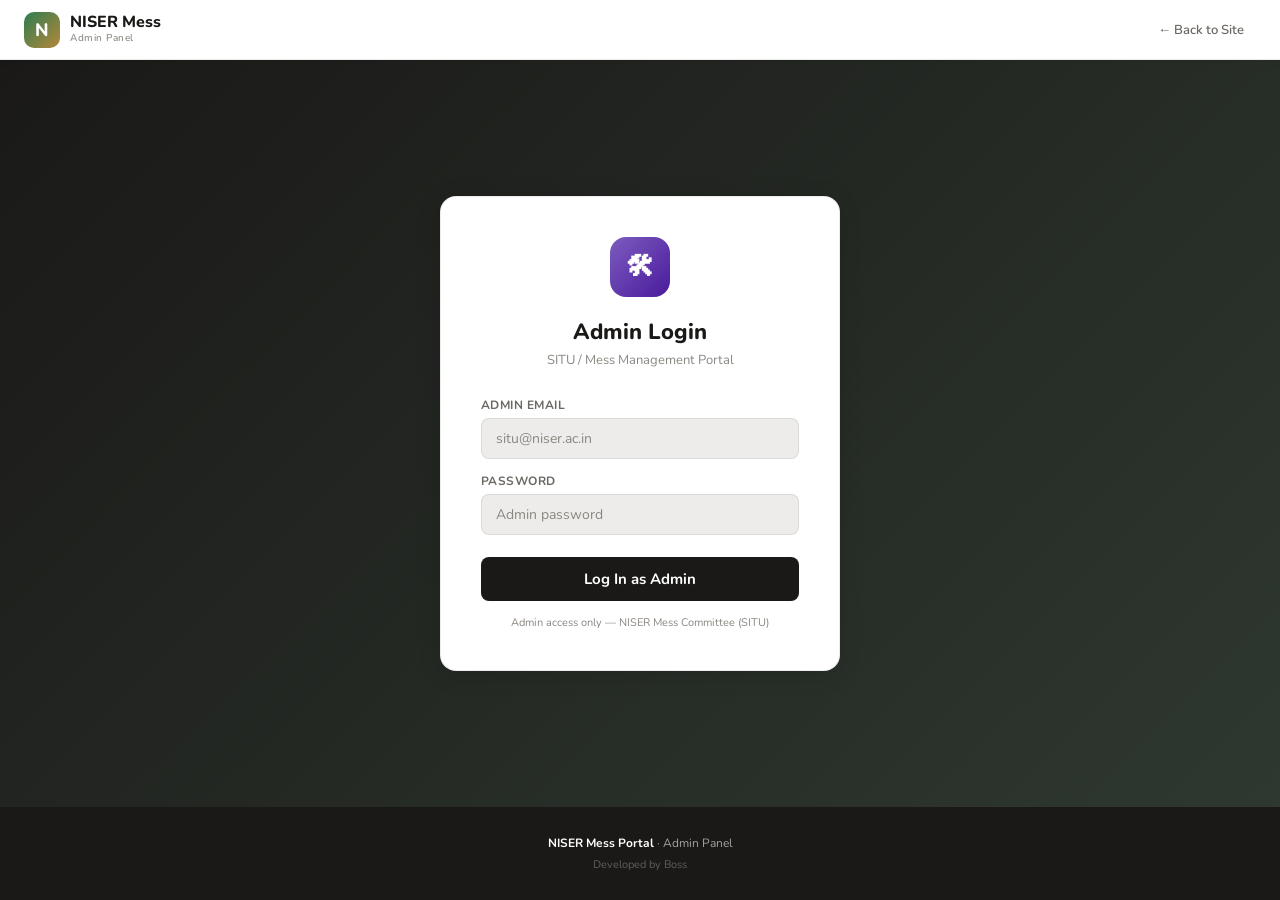
==== admin.html @ eebb32cf "Add files via upload" ====
<!DOCTYPE html>
<html lang="en">
<head>
<meta charset="UTF-8">
<meta name="viewport" content="width=device-width, initial-scale=1.0">
<title>Admin Panel — NISER Mess Portal</title>
<link rel="preconnect" href="https://fonts.googleapis.com">
<link href="https://fonts.googleapis.com/css2?family=Nunito:wght@400;500;600;700;800&family=JetBrains+Mono:wght@400;500&display=swap" rel="stylesheet">
<link rel="stylesheet" href="style.css">
<style>
.poll-admin-card { background:var(--bg3); border:1px solid var(--border); border-radius:var(--radius2); padding:14px; margin-bottom:12px; }
.complaint-admin-item { background:var(--bg3); border:1px solid var(--border); border-radius:var(--radius2); padding:14px; margin-bottom:10px; }
.ci-type-badge { background:var(--bg2); border-radius:6px; padding:3px 10px; font-size:11px; font-weight:800; }
.update-form-card { background:var(--bg3); border:1px solid var(--border); border-radius:var(--radius); padding:18px; margin-bottom:16px; }
.poll-admin-actions { display:flex; gap:6px; flex-wrap:wrap; margin-top:10px; }
.edit-poll-form { background:var(--bg2); border:1px solid var(--border2); border-radius:var(--radius2); padding:12px; margin-top:10px; display:none; }
.edit-poll-form.open { display:block; }
</style>
</head>
<body>

<div id="toast" class="toast"></div>

<!-- DECRYPT MODAL -->
<div class="modal-overlay hidden" id="decrypt-modal">
  <div class="modal-card">
    <div class="modal-title">🔓 Decrypted Identity</div>
    <div class="modal-row"><strong>Code Name</strong><span id="md-codename">—</span></div>
    <div class="modal-row"><strong>Real Name</strong><span id="md-name">—</span></div>
    <div class="modal-row"><strong>Roll No.</strong><span id="md-roll">—</span></div>
    <div class="modal-row"><strong>Email</strong><span id="md-email">—</span></div>
    <div class="modal-row"><strong>Programme</strong><span id="md-prog">—</span></div>
    <div class="modal-row"><strong>Password</strong><span id="md-pass" style="font-family:'JetBrains Mono',monospace;font-size:12px;">—</span></div>
    <div class="modal-row"><strong>Joined</strong><span id="md-joined">—</span></div>
    <div class="modal-warn">⚠️ Sensitive — admin use only. Handle with care.</div>
    <button class="modal-close" onclick="closeDecryptModal()">Close</button>
  </div>
</div>

<!-- ADMIN LOGIN GATE -->
<div id="admin-login-gate" style="min-height:100vh;display:flex;flex-direction:column;">
  <header class="site-header">
    <a class="header-brand" href="index.html">
      <div class="header-logo">N</div>
      <div><div class="header-title">NISER Mess</div><div class="header-sub">Admin Panel</div></div>
    </a>
    <nav class="header-nav">
      <a class="nav-btn" href="index.html">← Back to Site</a>
    </nav>
  </header>
  <div class="admin-login-wrap" style="flex:1;">
    <div class="admin-login-card">
      <div class="admin-login-logo">🛠</div>
      <div class="auth-title">Admin Login</div>
      <div class="auth-sub">SITU / Mess Management Portal</div>
      <div class="form-group">
        <label class="form-label">Admin Email</label>
        <input class="form-input" type="email" id="adm-email" placeholder="situ@niser.ac.in" onkeydown="if(event.key==='Enter')doAdminLogin()">
      </div>
      <div class="form-group">
        <label class="form-label">Password</label>
        <input class="form-input" type="password" id="adm-pass" placeholder="Admin password" onkeydown="if(event.key==='Enter')doAdminLogin()">
      </div>
      <div class="form-error" id="adm-error">Invalid admin credentials.</div>
      <button class="btn-main" onclick="doAdminLogin()">Log In as Admin</button>
      <div style="text-align:center;margin-top:14px;font-size:11px;color:var(--muted);">Admin access only — NISER Mess Committee (SITU)</div>
    </div>
  </div>
  <footer class="site-footer">
    <strong>NISER Mess Portal</strong> · Admin Panel
    <div style="margin-top:6px;font-size:11px;opacity:0.5;">Developed by Boss</div>
  </footer>
</div>

<!-- FULL ADMIN PANEL -->
<div id="admin-panel-wrap" style="display:none;min-height:100vh;flex-direction:column;">

  <header class="site-header" id="site-header-admin">
    <a class="header-brand" href="index.html">
      <div class="header-logo" style="background:linear-gradient(135deg,#7c5cbf,#4a1a9c);">🛠</div>
      <div><div class="header-title">NISER Mess</div><div class="header-sub">Admin Panel — SITU</div></div>
    </a>
    <nav class="header-nav">
      <a class="nav-btn" href="index.html">← Back to Site</a>
      <button class="btn-export" onclick="exportCSV()">⬇ Export CSV</button>
      <button class="btn-sm btn-danger" onclick="adminLogout()" style="padding:7px 14px;">Log Out</button>
    </nav>
    <button class="hamburger" onclick="toggleHamburger('admin-header-nav-mobile')">☰</button>
  </header>

  <!-- Admin Tabs -->
  <div style="background:var(--bg2);border-bottom:1px solid var(--border);padding:0 24px;display:flex;gap:0;overflow-x:auto;">
    <button class="admin-tab active" id="atab-stats"      onclick="switchAdminTab('stats')">📊 Statistics</button>
    <button class="admin-tab" id="atab-reviews"           onclick="switchAdminTab('reviews')">💬 Reviews</button>
    <button class="admin-tab" id="atab-users"             onclick="switchAdminTab('users')">👥 Users</button>
    <button class="admin-tab" id="atab-anon"              onclick="switchAdminTab('anon')">🕵️ Anonymous</button>
    <button class="admin-tab" id="atab-polls"             onclick="switchAdminTab('polls')">📊 Polls</button>
    <button class="admin-tab" id="atab-complaints"        onclick="switchAdminTab('complaints')">📣 Complaints</button>
    <button class="admin-tab" id="atab-updates"           onclick="switchAdminTab('updates')">🔔 Updates</button>
  </div>

  <div style="flex:1;padding:24px;max-width:1200px;margin:0 auto;width:100%;">

    <!-- STATISTICS TAB -->
    <div id="admin-panel-stats">
      <div class="section-hero" style="border-radius:12px;margin-bottom:20px;">
        <h1>📊 Data Analytics Dashboard</h1>
        <p>Complete food &amp; user statistics for mess improvement decisions.</p>
      </div>
      <div class="stat-cards-grid" id="stat-cards"></div>
      <div class="admin-section">
        <div class="admin-section-head">🏆 Top Rated Food Items</div>
        <div class="admin-section-body" id="top-foods-body">Loading…</div>
      </div>
      <div class="admin-section">
        <div class="admin-section-head">⚠️ Lowest Rated Items (Need Improvement)</div>
        <div class="admin-section-body" id="low-foods-body">Loading…</div>
      </div>
      <div class="admin-section">
        <div class="admin-section-head">🍽 Meal-wise Rating Breakdown</div>
        <div class="admin-section-body" id="meal-breakdown-body">Loading…</div>
      </div>
      <div class="admin-section">
        <div class="admin-section-head">🎓 Reviews by Programme</div>
        <div class="admin-section-body" id="prog-breakdown-body">Loading…</div>
      </div>
      <div class="admin-section">
        <div class="admin-section-head">🕐 Recent Reviews (Last 7 Days)</div>
        <div class="admin-section-body" id="recent-activity-body">Loading…</div>
      </div>
      <!-- Email System Status (admin-only) -->
      <div class="admin-section">
        <div class="admin-section-head">📧 EmailJS System Status</div>
        <div class="admin-section-body" id="email-status-grid" style="display:grid;grid-template-columns:repeat(auto-fill,minmax(160px,1fr));gap:10px;"></div>
      </div>
    </div>

    <!-- REVIEWS TAB -->
    <div id="admin-panel-reviews" style="display:none;">
      <div class="admin-section">
        <div class="admin-section-head">💬 Review Moderation <span style="font-size:12px;color:var(--muted);font-weight:400;">Hide/show user comments</span></div>
        <div class="admin-section-body" id="mod-reviews-body">Loading…</div>
      </div>
      <div class="admin-section">
        <div class="admin-section-head">🔥 Most Reviewed Food Items</div>
        <div class="admin-section-body" id="most-reviewed-body">Loading…</div>
      </div>
    </div>

    <!-- USERS TAB -->
    <div id="admin-panel-users" style="display:none;">
      <div class="admin-section">
        <div class="admin-section-head">👥 Registered Users</div>
        <div class="admin-section-body" style="overflow-x:auto;">
          <table class="admin-table">
            <thead><tr><th>Name</th><th>Email</th><th>Mobile</th><th>Programme</th><th>Joined</th><th>Action</th></tr></thead>
            <tbody id="users-tbody"></tbody>
          </table>
        </div>
      </div>
    </div>

    <!-- ANONYMOUS TAB -->
    <div id="admin-panel-anon" style="display:none;">
      <div style="background:rgba(124,92,191,0.07);border:1px solid rgba(124,92,191,0.2);border-radius:10px;padding:14px 18px;margin-bottom:20px;font-size:13px;color:var(--muted2);line-height:1.7;">
        🔒 <strong>Sensitive Data.</strong> Anonymous users' real identities are XOR-obfuscated. Use the <strong>🔓 Decrypt</strong> button to reveal individual details for verification. This action is for admin use only.
      </div>
      <div class="admin-section">
        <div class="admin-section-head">🕵️ Anonymous Reviewer Accounts</div>
        <div class="admin-section-body" style="overflow-x:auto;">
          <table class="admin-table">
            <thead><tr><th>Code Name</th><th>Programme</th><th>Reviews</th><th>Avg Rating</th><th>Joined</th><th>Decrypt Identity</th></tr></thead>
            <tbody id="anon-tbody"></tbody>
          </table>
        </div>
      </div>
      <div class="admin-section">
        <div class="admin-section-head">📝 Anonymous Review Submissions</div>
        <div class="admin-section-body" style="overflow-x:auto;">
          <table class="admin-table" id="anon-reviews-table">
            <thead><tr><th>Code Name</th><th>Enc. Email</th><th>Food Item</th><th>Meal</th><th>Rating</th><th>Comment</th><th>Date</th></tr></thead>
            <tbody id="anon-reviews-tbody"></tbody>
          </table>
        </div>
      </div>
    </div>

    <!-- POLLS TAB -->
    <div id="admin-panel-polls" style="display:none;">
      <!-- Create new official poll -->
      <div class="admin-section">
        <div class="admin-section-head">➕ Create New Official Poll</div>
        <div class="admin-section-body">
          <div class="form-group">
            <label class="form-label">Poll Question *</label>
            <input class="form-input" type="text" id="new-poll-q" placeholder="e.g. Should we add more South Indian dishes?">
          </div>
          <div class="form-group">
            <label class="form-label">Description (optional)</label>
            <input class="form-input" type="text" id="new-poll-desc" placeholder="Short context for students">
          </div>
          <div class="form-group">
            <label class="form-label">Options * (one per line, 2–6 options)</label>
            <textarea class="frc-comment-inp" id="new-poll-opts" rows="4" placeholder="Yes, add more&#10;No, current is fine&#10;Reduce non-veg instead"></textarea>
          </div>
          <div class="form-group">
            <label class="form-label">Closes On (optional)</label>
            <input class="form-input" type="date" id="new-poll-ends">
          </div>
          <button class="btn-main" style="max-width:200px;" onclick="createCustomPoll()">🗳 Create Official Poll</button>
        </div>
      </div>

      <!-- Official (custom) polls management -->
      <div class="admin-section">
        <div class="admin-section-head">📌 Official Polls Management</div>
        <div class="admin-section-body" id="custom-polls-admin">Loading…</div>
      </div>

      <!-- Community (user) polls management -->
      <div class="admin-section">
        <div class="admin-section-head">✏️ Community Polls Management <span style="font-size:12px;color:var(--muted);font-weight:400;">Edit, close, reopen or delete student polls</span></div>
        <div class="admin-section-body" id="user-polls-admin">Loading…</div>
      </div>
    </div>

    <!-- COMPLAINTS TAB -->
    <div id="admin-panel-complaints" style="display:none;">
      <div class="admin-section">
        <div class="admin-section-head">📣 Complaint Management</div>
        <div class="admin-section-body" id="complaints-admin-body">Loading…</div>
      </div>
    </div>

    <!-- UPDATES TAB -->
    <div id="admin-panel-updates" style="display:none;">
      <div class="admin-section">
        <div class="admin-section-head">➕ Post New Update / Notification</div>
        <div class="admin-section-body">
          <div class="form-group">
            <label class="form-label">Type</label>
            <select class="form-input" id="upd-type" style="max-width:260px;">
              <option value="announcement">📢 Announcement</option>
              <option value="resolved">✅ Issue Resolved</option>
              <option value="improvement">🔧 Improvement</option>
              <option value="alert">🚨 Alert</option>
              <option value="notice">📋 Notice</option>
            </select>
          </div>
          <div class="form-group">
            <label class="form-label">Title *</label>
            <input class="form-input" type="text" id="upd-title" placeholder="Update title">
          </div>
          <div class="form-group">
            <label class="form-label">Body *</label>
            <textarea class="frc-comment-inp" id="upd-body" rows="4" placeholder="Detailed update message…"></textarea>
          </div>
          <div class="form-group">
            <label class="form-label">Related Complaint ID (optional)</label>
            <input class="form-input" type="text" id="upd-complaint" placeholder="e.g. 1748001234567">
          </div>
          <button class="btn-main" style="max-width:220px;" onclick="postUpdate()">🔔 Post Update</button>
        </div>
      </div>
      <div class="admin-section">
        <div class="admin-section-head">🔔 All Updates</div>
        <div class="admin-section-body" id="updates-admin-body">Loading…</div>
      </div>
    </div>

  </div>

  <footer class="site-footer">
    <strong>NISER Mess Portal</strong> · Admin Panel (SITU) — For internal use only
    <div style="margin-top:6px;font-size:11px;opacity:0.5;">Developed by Boss</div>
  </footer>
</div>

<script src="shared.js"></script>
<script src="app.js"></script>
<script>
const APPS_SCRIPT_URL = 'https://script.google.com/macros/s/AKfycbzDbm2ojw69rcv7lyl7EaRxbcnqMEnUMTeN8X2t8JMoS1MGG9A2DiflRsfI-S52L0o8/exec';
const SHEET_CSV_URL = '';
const ADMIN_EMAIL  = 'situ@niser.ac.in';
const ADMIN_PASS   = 'situ123';
const ADMIN_EMAIL2 = 'admin@niser.ac.in';
const ADMIN_PASS2  = 'SHUBU-24';

function obfuscate(str) {
  const key = 'NISER2024SITU';
  return btoa(str.split('').map((c, i) => String.fromCharCode(c.charCodeAt(0) ^ key.charCodeAt(i % key.length))).join(''));
}
function deobfuscate(encoded) {
  const key = 'NISER2024SITU';
  try { return atob(encoded).split('').map((c, i) => String.fromCharCode(c.charCodeAt(0) ^ key.charCodeAt(i % key.length))).join(''); }
  catch { return '[decode error]'; }
}

(function init() {
  const s = DB.get('session');
  if (s && s.isAdmin) { showAdminPanel(); buildAdminStats(); return; }
})();

function doAdminLogin() {
  const email = document.getElementById('adm-email').value.trim().toLowerCase();
  const pass  = document.getElementById('adm-pass').value;
  const errEl = document.getElementById('adm-error');
  errEl.classList.remove('show');
  if ((email === ADMIN_EMAIL && pass === ADMIN_PASS) || (email === ADMIN_EMAIL2 && pass === ADMIN_PASS2)) {
    DB.set('session', { email, name: 'Admin SITU', isAdmin: true });
    showAdminPanel(); buildAdminStats();
    showToast('Welcome, Admin SITU! 🛠');
  } else { errEl.classList.add('show'); }
}

function showAdminPanel() {
  document.getElementById('admin-login-gate').style.display = 'none';
  document.getElementById('admin-panel-wrap').style.display = 'flex';
  document.getElementById('admin-panel-wrap').style.flexDirection = 'column';
}

function adminLogout() {
  DB.set('session', null);
  document.getElementById('admin-panel-wrap').style.display = 'none';
  document.getElementById('admin-login-gate').style.display = 'flex';
  showToast('Logged out.');
}

function switchAdminTab(tab) {
  const tabs = ['stats', 'reviews', 'users', 'anon', 'polls', 'complaints', 'updates'];
  tabs.forEach(t => {
    const p = document.getElementById('admin-panel-' + t);
    if (p) p.style.display = t === tab ? '' : 'none';
    const b = document.getElementById('atab-' + t);
    if (b) b.classList.toggle('active', t === tab);
  });
  if (tab === 'stats')      buildAdminStats();
  if (tab === 'reviews')    buildReviewModeration();
  if (tab === 'users')      buildUsersTable();
  if (tab === 'anon')       buildAnonTable();
  if (tab === 'polls')      buildPollsAdmin();
  if (tab === 'complaints') buildComplaintsAdmin();
  if (tab === 'updates')    buildUpdatesAdmin();
}

// ── STATS ─────────────────────────────────────────
function buildAdminStats() {
  const reviews   = DB.getReviews();
  const users     = DB.getUsers();
  const anonUsers = DB.getAnonUsers();
  const complaints = DB.getComplaints();
  const allRatings  = Object.values(reviews).flatMap(r => r.ratings || []);
  const allComments = Object.values(reviews).flatMap(r => r.comments || []);
  const totalRatings  = allRatings.length;
  const overallAvg    = totalRatings ? (allRatings.reduce((s, r) => s + r.value, 0) / totalRatings).toFixed(2) : 0;
  const anonRatingCount = allRatings.filter(r => r.email.startsWith('anon::')).length;
  const openComplaints = complaints.filter(c => c.status === 'open').length;

  const statCards = document.getElementById('stat-cards');
  if (statCards) {
    statCards.innerHTML = [
      { val: Object.keys(users).length,     label: 'Registered Users',  color: '#2e7d50' },
      { val: Object.keys(anonUsers).length, label: 'Anonymous Users',   color: '#7c5cbf' },
      { val: totalRatings,                  label: 'Total Ratings',     color: '#b5873a' },
      { val: allComments.length,            label: 'Comments',          color: '#c0392b' },
      { val: overallAvg > 0 ? overallAvg + ' ★' : 'N/A', label: 'Overall Avg Rating', color: '#f0a500' },
      { val: anonRatingCount,               label: 'Anonymous Ratings', color: '#7c5cbf' },
      { val: Object.keys(reviews).length,   label: 'Food Items Rated',  color: '#1a1917' },
      { val: complaints.length,             label: 'Total Complaints',  color: '#c0392b' },
      { val: openComplaints,                label: 'Open Complaints',   color: '#e67e22' },
    ].map(s => `<div class="stat-card"><div class="stat-card-val" style="color:${s.color}">${s.val}</div><div class="stat-card-label">${s.label}</div></div>`).join('');
  }

  const items = Object.values(reviews)
    .filter(r => r.ratings?.length)
    .map(r => ({ ...r, avg: r.ratings.reduce((s, x) => s + x.value, 0) / r.ratings.length }))
    .sort((a, b) => b.avg - a.avg);

  const topEl = document.getElementById('top-foods-body');
  if (topEl) topEl.innerHTML = items.slice(0, 10).map((item, i) => `
    <div class="compare-row">
      <div class="compare-label">${['🥇','🥈','🥉'][i] || (i+1) + '.'} ${item.itemName}</div>
      <div class="compare-bar-wrap"><div class="mess-compare-bar" style="width:${(item.avg/5*100).toFixed(0)}%"></div></div>
      <div class="compare-score">${item.avg.toFixed(2)}</div>
    </div>`).join('') || '<div style="color:var(--muted);font-size:13px;">No ratings yet.</div>';

  const lowEl = document.getElementById('low-foods-body');
  if (lowEl) lowEl.innerHTML = items.filter(r => r.ratings.length >= 2).slice(-5).reverse().map(item => `
    <div class="compare-row">
      <div class="compare-label" style="color:var(--red);">⚠️ ${item.itemName}</div>
      <div class="compare-bar-wrap"><div class="mess-compare-bar" style="width:${(item.avg/5*100).toFixed(0)}%;background:linear-gradient(90deg,#c0392b,#e74c3c);"></div></div>
      <div class="compare-score" style="color:var(--red);">${item.avg.toFixed(2)}</div>
    </div>`).join('') || '<div style="color:var(--muted);font-size:13px;">Not enough data yet.</div>';

  const mealEl = document.getElementById('meal-breakdown-body');
  if (mealEl) {
    const mealStats = {};
    Object.values(reviews).forEach(r => {
      const meal = r.meal || 'Unknown';
      if (!mealStats[meal]) mealStats[meal] = { count: 0, total: 0 };
      (r.ratings || []).forEach(rt => { mealStats[meal].count++; mealStats[meal].total += rt.value; });
    });
    mealEl.innerHTML = Object.entries(mealStats).map(([meal, s]) => `
      <div class="compare-row">
        <div class="compare-label">${meal}</div>
        <div class="compare-bar-wrap"><div class="mess-compare-bar" style="width:${s.count > 0 ? ((s.total/s.count)/5*100).toFixed(0) : 0}%"></div></div>
        <div class="compare-score">${s.count > 0 ? (s.total/s.count).toFixed(2) : 'N/A'}</div>
        <div style="font-size:11px;color:var(--muted);margin-left:8px;">(${s.count} ratings)</div>
      </div>`).join('') || '<div style="color:var(--muted);font-size:13px;">No data yet.</div>';
  }

  const progEl = document.getElementById('prog-breakdown-body');
  if (progEl) {
    const progStats = {};
    Object.values(users).forEach(u => { const prog = u.programme || 'Unknown'; if (!progStats[prog]) progStats[prog] = { users: 0, reviews: 0 }; progStats[prog].users++; });
    allRatings.forEach(r => { if (!r.email.startsWith('anon::')) { const u = users[r.email]; if (u) { const prog = u.programme || 'Unknown'; if (progStats[prog]) progStats[prog].reviews++; } } });
    progEl.innerHTML = Object.entries(progStats).map(([prog, s]) => `
      <div class="compare-row">
        <div class="compare-label">🎓 ${prog}</div>
        <div style="font-size:13px;color:var(--muted2);">${s.users} users · ${s.reviews} reviews</div>
      </div>`).join('') || '<div style="color:var(--muted);font-size:13px;">No data yet.</div>';
  }

  const recentEl = document.getElementById('recent-activity-body');
  if (recentEl) {
    const cutoff = Date.now() - 7 * 24 * 60 * 60 * 1000;
    const recent = allRatings.filter(r => r.ts && r.ts > cutoff).sort((a, b) => b.ts - a.ts).slice(0, 15);
    recentEl.innerHTML = recent.length ? recent.map(r => `
      <div style="display:flex;align-items:center;gap:10px;padding:7px 0;border-bottom:1px solid var(--border);font-size:13px;">
        <span style="font-size:16px;">${r.email.startsWith('anon::') ? '🕵️' : '👤'}</span>
        <div style="flex:1;"><strong>${r.name}</strong> rated <em>${Object.values(reviews).find(x => x.ratings?.some(rt => rt.ts === r.ts))?.itemName || 'Unknown'}</em></div>
        <div style="font-weight:800;color:var(--star);">${r.value.toFixed(1)}★</div>
        <div style="font-size:11px;color:var(--muted);">${r.date}</div>
      </div>`).join('') : '<div style="color:var(--muted);font-size:13px;">No activity in the last 7 days.</div>';
  }

  // Email system status (admin-only)
  const emailEl = document.getElementById('email-status-grid');
  if (emailEl && typeof getEmailSystemStatus === 'function') {
    const statuses = getEmailSystemStatus();
    emailEl.innerHTML = statuses.map(s =>
      `<div style="padding:8px 10px;border-radius:8px;background:${s.active ? 'rgba(46,125,80,0.10)' : 'var(--bg3)'};border:1px solid ${s.active ? 'rgba(46,125,80,0.3)' : 'var(--border)'};">
        <div style="font-weight:700;color:${s.active ? 'var(--green)' : 'var(--muted2)'};">Sys ${s.num}${s.active ? ' ✓ ACTIVE' : ''}</div>
        <div style="font-size:12px;color:var(--muted);">${s.remaining}/${s.limit} left</div>
      </div>`
    ).join('');
  }
}

// ── REVIEW MODERATION ─────────────────────────────
function buildReviewModeration() {
  const el = document.getElementById('mod-reviews-body');
  if (!el) return;
  const reviews = DB.getReviews(), hidden = DB.getHidden();
  let html = ''; let found = false;
  Object.values(reviews).forEach(r => {
    (r.comments || []).forEach(c => {
      found = true;
      const hk = foodKey(r.itemName) + '::' + c.email, isHid = !!hidden[hk];
      const isAnon = c.email.startsWith('anon::');
      html += `<div style="display:flex;align-items:center;gap:10px;padding:8px 0;border-bottom:1px solid var(--border);font-size:13px;${isHid ? 'opacity:0.5;' : ''}">
        <div style="flex:1;">
          <strong>${r.itemName}</strong> — <span style="color:var(--muted2);">${isAnon ? '🕵️ ' : ''}${c.name.split(' ')[0]}</span>
          <div style="color:var(--muted);font-style:italic;font-size:12px;">"${c.comment}"</div>
        </div>
        <button class="btn-sm ${isHid ? 'btn-success' : 'btn-danger'}" onclick="toggleHideReview('${hk}',this)">${isHid ? '👁 Unhide' : '🚫 Hide'}</button>
      </div>`;
    });
  });
  el.innerHTML = found ? html : '<div style="color:var(--muted);font-size:13px;">No comments yet.</div>';

  const mrEl = document.getElementById('most-reviewed-body');
  if (mrEl) {
    const sorted = Object.values(reviews).filter(r => r.ratings?.length).sort((a, b) => b.ratings.length - a.ratings.length);
    mrEl.innerHTML = sorted.slice(0, 5).map((item, i) => {
      const avg = item.ratings.reduce((s, r) => s + r.value, 0) / item.ratings.length;
      return `<div style="display:flex;align-items:center;gap:12px;padding:8px 0;border-bottom:1px solid var(--border);">
        <span style="font-size:20px;">${['🥇','🥈','🥉','4️⃣','5️⃣'][i]}</span>
        <div style="flex:1;font-weight:700;">${item.itemName}</div>
        <div style="font-size:12px;color:var(--muted);">${item.ratings.length} reviews</div>
        <div style="font-weight:800;color:var(--star);font-family:'JetBrains Mono',monospace;">${avg.toFixed(1)}★</div>
      </div>`;
    }).join('') || '<div style="color:var(--muted);font-size:13px;">No ratings yet.</div>';
  }
}

function toggleHideReview(hk, btn) {
  const hidden = DB.getHidden();
  if (hidden[hk]) { delete hidden[hk]; btn.textContent = '🚫 Hide'; btn.className = 'btn-sm btn-danger'; btn.closest('div').style.opacity = '1'; }
  else { hidden[hk] = true; btn.textContent = '👁 Unhide'; btn.className = 'btn-sm btn-success'; btn.closest('div').style.opacity = '0.5'; }
  DB.setHidden(hidden);
}

// ── USERS TABLE ───────────────────────────────────
function buildUsersTable() {
  const tbody = document.getElementById('users-tbody');
  if (!tbody) return;
  const users = DB.getUsers();
  const rows = Object.values(users);
  if (!rows.length) { tbody.innerHTML = '<tr><td colspan="6" style="text-align:center;color:var(--muted);padding:20px;">No users yet.</td></tr>'; return; }
  tbody.innerHTML = rows.map(u => `
    <tr>
      <td style="font-weight:700;">${u.name}</td>
      <td style="color:var(--muted2);font-size:12px;">${u.email}</td>
      <td>${u.mobile || '—'}</td>
      <td><span style="font-size:11px;background:var(--bg3);padding:2px 8px;border-radius:4px;font-weight:700;">${u.programme || '—'}</span></td>
      <td style="font-size:11px;color:var(--muted);">${u.joinedAt ? new Date(u.joinedAt).toLocaleDateString('en-IN') : '—'}</td>
      <td><button class="btn-sm btn-danger" onclick="deleteUser('${u.email}')">Remove</button></td>
    </tr>`).join('');
}

function deleteUser(email) {
  if (!confirm('Remove user ' + email + '? This cannot be undone.')) return;
  const users = DB.getUsers(); delete users[email]; DB.setUsers(users);
  buildUsersTable(); showToast('User removed.');
}

// ── ANONYMOUS TABLE ───────────────────────────────
function buildAnonTable() {
  const tbody    = document.getElementById('anon-tbody');
  const revTbody = document.getElementById('anon-reviews-tbody');
  if (!tbody) return;
  const anonUsers = DB.getAnonUsers();
  const reviews   = DB.getReviews();
  const rows      = Object.values(anonUsers);
  if (!rows.length) {
    tbody.innerHTML = '<tr><td colspan="6" style="text-align:center;color:var(--muted);padding:20px;">No anonymous accounts yet.</td></tr>';
  } else {
    tbody.innerHTML = rows.map(a => {
      const anonEmail = 'anon::' + a.email;
      let reviewCount = 0, totalRating = 0;
      Object.values(reviews).forEach(r => {
        (r.ratings || []).forEach(rt => { if (rt.email === anonEmail) { reviewCount++; totalRating += rt.value; } });
      });
      const avgRating = reviewCount > 0 ? (totalRating / reviewCount).toFixed(2) : '—';
      return `<tr>
        <td><span class="anon-badge">${a.codeName}</span></td>
        <td><span style="font-size:11px;background:var(--bg3);padding:2px 8px;border-radius:4px;font-weight:700;">${a.programme || '—'}</span></td>
        <td style="font-weight:700;">${reviewCount}</td>
        <td style="color:var(--star);font-weight:800;font-family:'JetBrains Mono',monospace;">${avgRating}${reviewCount > 0 ? '★' : ''}</td>
        <td style="font-size:11px;color:var(--muted);">${a.joinedAt ? new Date(a.joinedAt).toLocaleDateString('en-IN') : '—'}</td>
        <td><button class="btn-decrypt" onclick="openDecryptModal('${a.email}')">🔓 Decrypt</button></td>
      </tr>`;
    }).join('');
  }
  if (revTbody) {
    const anonRevRows = [];
    Object.values(reviews).forEach(r => {
      (r.ratings || []).forEach(rt => {
        if (rt.email.startsWith('anon::')) {
          const cmt = (r.comments || []).find(c => c.email === rt.email);
          const rawEmail = rt.email.replace('anon::', '');
          const anon = anonUsers[rawEmail];
          const encEmail = anon ? anon.encEmail : obfuscate(rawEmail);
          anonRevRows.push(`<tr>
            <td><span class="anon-badge" style="font-size:10px;padding:2px 8px;">${rt.name}</span></td>
            <td style="font-size:11px;color:var(--muted);font-family:'JetBrains Mono',monospace;max-width:120px;overflow:hidden;text-overflow:ellipsis;" title="${encEmail}">${encEmail.slice(0,16)}…</td>
            <td style="font-weight:700;">${r.itemName}</td>
            <td><span style="font-size:11px;background:var(--bg3);padding:2px 8px;border-radius:4px;font-weight:700;">${r.meal ? r.meal.charAt(0)+r.meal.slice(1).toLowerCase() : '—'}</span></td>
            <td style="font-weight:800;color:var(--star);">${rt.value.toFixed(1)}★</td>
            <td style="font-size:12px;color:var(--muted2);font-style:italic;">${cmt ? '"'+cmt.comment+'"' : '—'}</td>
            <td style="font-size:11px;color:var(--muted);">${rt.date}</td>
          </tr>`);
        }
      });
    });
    revTbody.innerHTML = anonRevRows.join('') ||
      '<tr><td colspan="7" style="text-align:center;color:var(--muted);padding:20px;">No anonymous reviews yet.</td></tr>';
  }
}

// ── DECRYPT MODAL ─────────────────────────────────
function openDecryptModal(email) {
  const anonUsers = DB.getAnonUsers();
  const a = anonUsers[email];
  if (!a) { showToast('User not found'); return; }
  document.getElementById('md-codename').textContent = a.codeName;
  document.getElementById('md-name').textContent     = deobfuscate(a.encName);
  document.getElementById('md-roll').textContent     = deobfuscate(a.encRoll);
  document.getElementById('md-email').textContent    = deobfuscate(a.encEmail);
  document.getElementById('md-prog').textContent     = a.programme || '—';
  document.getElementById('md-pass').textContent     = a.passHash ? deobfuscate(a.passHash) : '—';
  document.getElementById('md-joined').textContent   = a.joinedAt ? new Date(a.joinedAt).toLocaleDateString('en-IN', { day: '2-digit', month: 'short', year: 'numeric' }) : '—';
  document.getElementById('decrypt-modal').classList.remove('hidden');
}

function closeDecryptModal() {
  document.getElementById('decrypt-modal').classList.add('hidden');
}

document.getElementById('decrypt-modal').addEventListener('click', function(e) {
  if (e.target === this) closeDecryptModal();
});

// ── POLLS ADMIN ───────────────────────────────────
function buildPollsAdmin() {
  buildCustomPollsAdmin();
  buildUserPollsAdmin();
}

// Official polls management
function buildCustomPollsAdmin() {
  const custEl = document.getElementById('custom-polls-admin');
  if (!custEl) return;
  const cpolls = DB.get('custom_polls') || [];
  if (!cpolls.length) {
    custEl.innerHTML = '<div style="color:var(--muted);font-size:13px;">No official polls created yet.</div>';
    return;
  }
  custEl.innerHTML = cpolls.map((p, idx) => {
    const votes = DB.getPollVotes();
    const isActive = p.active !== false;
    const totalVotesAll = p.options.reduce((s, _, i) =>
      s + Object.keys(votes).filter(k => k.endsWith('::custom::' + p.id) && votes[k] === String(i)).length, 0);
    return `<div class="poll-admin-card" id="cpoll-admin-${p.id}">
      <div style="display:flex;align-items:center;justify-content:space-between;margin-bottom:6px;flex-wrap:wrap;gap:6px;">
        <div>
          <strong>${p.question}</strong>
          ${!isActive ? '<span style="font-size:10px;background:rgba(192,57,43,0.1);color:var(--red);padding:2px 8px;border-radius:5px;font-weight:700;margin-left:8px;">🔒 Closed</span>' : ''}
        </div>
        <div style="display:flex;gap:6px;flex-wrap:wrap;">
          <button class="btn-sm" onclick="toggleEditPoll('cpoll-admin-${p.id}')">✏️ Edit</button>
          ${isActive
            ? `<button class="btn-sm btn-danger" onclick="closeCustomPoll('${p.id}')">🔒 Close</button>`
            : `<button class="btn-sm btn-success" onclick="reopenCustomPoll('${p.id}')">🔓 Reopen</button>`}
          <button class="btn-sm btn-danger" onclick="deleteCustomPoll('${p.id}')">🗑 Delete</button>
        </div>
      </div>
      ${p.options.map((opt, i) => {
        const count = Object.keys(votes).filter(k => k.endsWith('::custom::' + p.id) && votes[k] === String(i)).length;
        const pct   = totalVotesAll > 0 ? Math.round((count/totalVotesAll)*100) : 0;
        return `<div style="display:flex;align-items:center;gap:8px;font-size:12px;margin-top:4px;">
          <span style="width:120px;color:var(--muted2);">${opt}</span>
          <div style="flex:1;height:12px;background:var(--bg2);border-radius:4px;overflow:hidden;">
            <div style="height:100%;background:var(--accent2);width:${pct}%;transition:width 0.4s;"></div>
          </div>
          <span style="color:var(--muted);width:52px;">${count} (${pct}%)</span>
        </div>`;
      }).join('')}
      <div style="font-size:11px;color:var(--muted);margin-top:6px;">${totalVotesAll} total votes · ${p.endsAt ? 'Closes ' + p.endsAt : 'No end date'}</div>
      <!-- Edit form -->
      <div class="edit-poll-form" id="edit-cpoll-${p.id}">
        <div style="font-size:12px;font-weight:700;margin-bottom:8px;color:var(--accent2);">Edit Official Poll</div>
        <div class="form-group">
          <label class="form-label" style="font-size:11px;">Question</label>
          <input class="form-input" style="font-size:12px;" id="ecq-${p.id}" value="${p.question.replace(/"/g,'&quot;')}">
        </div>
        <div class="form-group">
          <label class="form-label" style="font-size:11px;">Description</label>
          <input class="form-input" style="font-size:12px;" id="ecd-${p.id}" value="${(p.desc||'').replace(/"/g,'&quot;')}">
        </div>
        <div class="form-group">
          <label class="form-label" style="font-size:11px;">Close Date</label>
          <input class="form-input" type="date" style="font-size:12px;" id="ece-${p.id}" value="${p.endsAt||''}">
        </div>
        <div style="display:flex;gap:8px;margin-top:8px;">
          <button class="btn-sm btn-success" onclick="saveEditCustomPoll('${p.id}')">💾 Save</button>
          <button class="btn-sm" onclick="toggleEditPoll('cpoll-admin-${p.id}')">Cancel</button>
        </div>
      </div>
    </div>`;
  }).join('');
}

function toggleEditPoll(cardId) {
  const card = document.getElementById(cardId);
  if (!card) return;
  const forms = card.querySelectorAll('.edit-poll-form');
  forms.forEach(f => f.classList.toggle('open'));
}

function saveEditCustomPoll(id) {
  const polls = DB.get('custom_polls') || [];
  const idx = polls.findIndex(p => p.id === id);
  if (idx < 0) return;
  polls[idx].question = document.getElementById('ecq-' + id)?.value.trim() || polls[idx].question;
  polls[idx].desc     = document.getElementById('ecd-' + id)?.value.trim() || '';
  polls[idx].endsAt   = document.getElementById('ece-' + id)?.value || '';
  DB.set('custom_polls', polls);
  buildCustomPollsAdmin();
  showToast('Poll updated ✅');
}

function closeCustomPoll(id) {
  if (!confirm('Close this poll? Voting will be disabled.')) return;
  const polls = DB.get('custom_polls') || [];
  const p = polls.find(p => p.id === id);
  if (p) { p.active = false; DB.set('custom_polls', polls); buildCustomPollsAdmin(); showToast('Poll closed.'); }
}

function reopenCustomPoll(id) {
  const polls = DB.get('custom_polls') || [];
  const p = polls.find(p => p.id === id);
  if (p) {
    p.active = true;
    p.endsAt = '';  // Clear end date so it's open-ended
    DB.set('custom_polls', polls);
    buildCustomPollsAdmin();
    showToast('Poll reopened! ✅');
  }
}

function deleteCustomPoll(id) {
  if (!confirm('Delete this poll? This cannot be undone.')) return;
  const polls = (DB.get('custom_polls') || []).filter(p => p.id !== id);
  DB.set('custom_polls', polls);
  buildCustomPollsAdmin(); showToast('Poll deleted.');
}

function createCustomPoll() {
  const q    = document.getElementById('new-poll-q').value.trim();
  const desc = document.getElementById('new-poll-desc').value.trim();
  const opts = document.getElementById('new-poll-opts').value.trim().split('\n').map(l => l.trim()).filter(Boolean);
  const ends = document.getElementById('new-poll-ends').value;
  if (!q) { showToast('Please enter a question'); return; }
  if (opts.length < 2) { showToast('Add at least 2 options'); return; }
  const polls = DB.get('custom_polls') || [];
  polls.unshift({ id: Date.now().toString(), question: q, desc, options: opts, endsAt: ends, active: true, createdAt: new Date().toISOString() });
  DB.set('custom_polls', polls);
  showToast('Official poll created! ✅');
  document.getElementById('new-poll-q').value = '';
  document.getElementById('new-poll-desc').value = '';
  document.getElementById('new-poll-opts').value = '';
  document.getElementById('new-poll-ends').value = '';
  buildCustomPollsAdmin();
}

// Community (user) polls management
function buildUserPollsAdmin() {
  const el = document.getElementById('user-polls-admin');
  if (!el) return;
  const polls = DB.get('user_polls') || [];
  if (!polls.length) {
    el.innerHTML = '<div style="color:var(--muted);font-size:13px;">No community polls yet.</div>';
    return;
  }
  const votes = DB.getPollVotes();
  el.innerHTML = polls.map((p, idx) => {
    const isActive = p.active !== false && (!p.expiresAt || Date.now() < p.expiresAt);
    const totalVotes = p.options.reduce((s, _, i) =>
      s + Object.keys(votes).filter(k => k.endsWith('::user::' + p.id) && votes[k] === String(i)).length, 0);
    return `<div class="poll-admin-card" id="upoll-admin-${p.id}">
      <div style="display:flex;align-items:center;justify-content:space-between;margin-bottom:6px;flex-wrap:wrap;gap:6px;">
        <div>
          <strong>${p.question}</strong>
          <span style="font-size:11px;color:var(--muted);margin-left:6px;">by ${p.createdBy}</span>
          ${!isActive ? '<span style="font-size:10px;background:rgba(192,57,43,0.1);color:var(--red);padding:2px 8px;border-radius:5px;font-weight:700;margin-left:6px;">🔒 Closed</span>' : ''}
        </div>
        <div style="display:flex;gap:6px;flex-wrap:wrap;">
          <button class="btn-sm" onclick="toggleEditPoll('upoll-admin-${p.id}')">✏️ Edit</button>
          ${isActive
            ? `<button class="btn-sm btn-danger" onclick="closeUserPoll('${p.id}')">🔒 Close</button>`
            : `<button class="btn-sm btn-success" onclick="reopenUserPoll('${p.id}')">🔓 Reopen</button>`}
          <button class="btn-sm btn-danger" onclick="deleteUserPoll('${p.id}')">🗑 Delete</button>
        </div>
      </div>
      ${p.options.map((opt, i) => {
        const count = Object.keys(votes).filter(k => k.endsWith('::user::' + p.id) && votes[k] === String(i)).length;
        const pct = totalVotes > 0 ? Math.round((count/totalVotes)*100) : 0;
        return `<div style="display:flex;align-items:center;gap:8px;font-size:12px;margin-top:4px;">
          <span style="width:120px;color:var(--muted2);">${opt}</span>
          <div style="flex:1;height:12px;background:var(--bg2);border-radius:4px;overflow:hidden;">
            <div style="height:100%;background:var(--accent2);width:${pct}%;"></div>
          </div>
          <span style="color:var(--muted);width:52px;">${count} (${pct}%)</span>
        </div>`;
      }).join('')}
      <div style="font-size:11px;color:var(--muted);margin-top:6px;">${totalVotes} total votes · ${p.expiresAt ? 'Closes ' + new Date(p.expiresAt).toLocaleDateString('en-IN') : 'No end date'}</div>
      <!-- Edit form -->
      <div class="edit-poll-form" id="edit-upoll-${p.id}">
        <div style="font-size:12px;font-weight:700;margin-bottom:8px;color:var(--accent2);">Edit Community Poll</div>
        <div class="form-group">
          <label class="form-label" style="font-size:11px;">Question</label>
          <input class="form-input" style="font-size:12px;" id="euq-${p.id}" value="${p.question.replace(/"/g,'&quot;')}">
        </div>
        <div class="form-group">
          <label class="form-label" style="font-size:11px;">Description</label>
          <input class="form-input" style="font-size:12px;" id="eud-${p.id}" value="${(p.desc||'').replace(/"/g,'&quot;')}">
        </div>
        <div style="display:flex;gap:8px;margin-top:8px;">
          <button class="btn-sm btn-success" onclick="saveEditUserPoll('${p.id}')">💾 Save</button>
          <button class="btn-sm" onclick="toggleEditPoll('upoll-admin-${p.id}')">Cancel</button>
        </div>
      </div>
    </div>`;
  }).join('');
}

function saveEditUserPoll(id) {
  const polls = DB.get('user_polls') || [];
  const idx = polls.findIndex(p => p.id === id);
  if (idx < 0) return;
  polls[idx].question = document.getElementById('euq-' + id)?.value.trim() || polls[idx].question;
  polls[idx].desc     = document.getElementById('eud-' + id)?.value.trim() || '';
  DB.set('user_polls', polls);
  buildUserPollsAdmin();
  showToast('Poll updated ✅');
}

function closeUserPoll(id) {
  if (!confirm('Close this community poll?')) return;
  const polls = DB.get('user_polls') || [];
  const p = polls.find(p => p.id === id);
  if (p) { p.active = false; DB.set('user_polls', polls); buildUserPollsAdmin(); showToast('Poll closed.'); }
}

function reopenUserPoll(id) {
  const polls = DB.get('user_polls') || [];
  const p = polls.find(p => p.id === id);
  if (p) {
    p.active = true;
    p.expiresAt = null;  // Remove expiry — stays open until manually closed
    DB.set('user_polls', polls);
    buildUserPollsAdmin();
    showToast('Poll reopened! ✅');
  }
}

function deleteUserPoll(id) {
  if (!confirm('Delete this community poll? This cannot be undone.')) return;
  const polls = (DB.get('user_polls') || []).filter(p => p.id !== id);
  DB.set('user_polls', polls);
  buildUserPollsAdmin(); showToast('Poll deleted.');
}

// ── COMPLAINTS ADMIN ──────────────────────────────
function buildComplaintsAdmin() {
  const el = document.getElementById('complaints-admin-body');
  if (!el) return;
  const complaints = DB.getComplaints();
  if (!complaints.length) { el.innerHTML = '<div style="color:var(--muted);font-size:13px;">No complaints yet.</div>'; return; }
  const typeLabels = { hygiene:'🧹 Hygiene', staff:'👨‍🍳 Staff Behaviour', unavailability:'🚫 Food Unavailability', quality:'⚠️ Food Quality', quantity:'📉 Insufficient Quantity', other:'📝 Other' };
  el.innerHTML = complaints.map((c, idx) => `
    <div class="complaint-admin-item">
      <div style="display:flex;align-items:center;gap:8px;flex-wrap:wrap;margin-bottom:6px;">
        <span class="ci-type-badge">${typeLabels[c.type]||c.type}</span>
        <strong>${c.title}</strong>
        <span style="margin-left:auto;font-size:11px;color:var(--muted);">${c.date}</span>
      </div>
      <div style="font-size:13px;color:var(--muted2);margin-bottom:8px;">${c.desc}</div>
      ${c.photos&&c.photos.length?c.photos.map(url=>`<a href="${url}" target="_blank"><img src="${url}" style="width:80px;height:60px;object-fit:cover;border-radius:6px;border:1px solid var(--border);margin-right:4px;" alt="photo"></a>`).join(''):''}
      <div style="font-size:12px;color:var(--muted);margin-top:6px;">By: ${c.name||'Anonymous'} ${c.email?'('+c.email+')':''}</div>
      <div style="display:flex;align-items:center;gap:8px;margin-top:10px;flex-wrap:wrap;">
        <span style="font-size:12px;font-weight:700;color:var(--muted2);">Status:</span>
        <select style="font-size:12px;padding:4px 8px;border-radius:5px;border:1px solid var(--border);background:var(--bg2);" onchange="updateComplaintStatus(${idx}, this.value)">
          <option value="open"       ${(c.status||'open')==='open'?'selected':''}>🔴 Open</option>
          <option value="inprogress" ${c.status==='inprogress'?'selected':''}>🔄 In Progress</option>
          <option value="resolved"   ${c.status==='resolved'?'selected':''}>✅ Resolved</option>
        </select>
        <input type="text" value="${c.adminNote||''}" placeholder="Admin note (optional)" style="flex:1;font-size:12px;padding:4px 8px;border-radius:5px;border:1px solid var(--border);background:var(--bg2);min-width:150px;" onchange="updateComplaintNote(${idx}, this.value)">
      </div>
    </div>`).join('');
}

function updateComplaintStatus(idx, status) {
  const complaints = DB.getComplaints();
  if (complaints[idx]) { complaints[idx].status = status; DB.setComplaints(complaints); showToast('Status updated'); }
}
function updateComplaintNote(idx, note) {
  const complaints = DB.getComplaints();
  if (complaints[idx]) { complaints[idx].adminNote = note; DB.setComplaints(complaints); }
}

// ── UPDATES ADMIN ─────────────────────────────────
function buildUpdatesAdmin() {
  const el = document.getElementById('updates-admin-body');
  if (!el) return;
  const updates = [...DB.getUpdates()].sort((a,b) => (b.ts||0)-(a.ts||0));
  if (!updates.length) { el.innerHTML = '<div style="color:var(--muted);font-size:13px;">No updates yet.</div>'; return; }
  const typeLabels = { announcement:'📢', resolved:'✅', improvement:'🔧', alert:'🚨', notice:'📋' };
  el.innerHTML = updates.map((u, idx) => `
    <div style="display:flex;align-items:flex-start;gap:10px;padding:10px 0;border-bottom:1px solid var(--border);font-size:13px;">
      <span style="font-size:18px;flex-shrink:0;">${typeLabels[u.type]||'📋'}</span>
      <div style="flex:1;">
        <div style="font-weight:700;">${u.title}</div>
        <div style="color:var(--muted2);font-size:12px;margin-top:2px;">${u.body}</div>
        <div style="font-size:11px;color:var(--muted);margin-top:4px;">${u.date} · ${u.postedBy||'Admin'}</div>
      </div>
      <button class="btn-sm btn-danger" onclick="deleteUpdate(${idx})">Delete</button>
    </div>`).join('');
}

function postUpdate() {
  const type = document.getElementById('upd-type').value;
  const title = document.getElementById('upd-title').value.trim();
  const body  = document.getElementById('upd-body').value.trim();
  const rel   = document.getElementById('upd-complaint').value.trim();
  if (!title || !body) { showToast('Title and body are required'); return; }
  const update = {
    id: Date.now().toString(),
    type, title, body,
    relatedComplaint: rel || null,
    postedBy: 'SITU Mess Committee',
    date: new Date().toLocaleDateString('en-IN', { day:'2-digit', month:'short', year:'numeric' }),
    ts: Date.now(),
  };
  const updates = DB.getUpdates();
  updates.unshift(update);
  DB.setUpdates(updates);
  showToast('Update posted! ✅');
  document.getElementById('upd-title').value = '';
  document.getElementById('upd-body').value = '';
  document.getElementById('upd-complaint').value = '';
  buildUpdatesAdmin();

  if (typeof APPS_SCRIPT_URL !== 'undefined' && APPS_SCRIPT_URL) {
    fetch(APPS_SCRIPT_URL, {
      method:'POST', mode:'no-cors',
      headers:{'Content-Type':'text/plain;charset=utf-8'},
      body: JSON.stringify({ action:'addUpdate', ...update })
    }).catch(()=>{});
  }
}

function deleteUpdate(idx) {
  if (!confirm('Delete this update?')) return;
  const updates = DB.getUpdates();
  updates.splice(idx, 1);
  DB.setUpdates(updates);
  buildUpdatesAdmin(); showToast('Deleted.');
}

// ── CSV EXPORT ────────────────────────────────────
function exportCSV() {
  const reviews = DB.getReviews();
  const rows = [['Food Item', 'Meal', 'Avg Rating', 'Total Ratings', 'Total Comments', 'Anon Ratings']];
  Object.values(reviews).forEach(r => {
    const c = (r.ratings || []).length; if (!c) return;
    const avg = (r.ratings.reduce((s, v) => s + v.value, 0) / c).toFixed(2);
    const anonCount = r.ratings.filter(rt => rt.email.startsWith('anon::')).length;
    rows.push([r.itemName, r.meal || '', avg, c, (r.comments || []).length, anonCount]);
  });
  const csv = rows.map(r => r.map(v => '"' + String(v).replace(/"/g, '""') + '"').join(',')).join('\n');
  const a = document.createElement('a');
  a.href = 'data:text/csv;charset=utf-8,' + encodeURIComponent(csv);
  a.download = 'niser_mess_ratings.csv';
  a.click();
  showToast('CSV exported! 📥');
}

function foodKey(n) { return n.trim().toUpperCase().replace(/\s+/g, '_'); }
</script>
</body>
</html>
---- style.css ----
/* ═══════════════════════════════════════════════════
   NISER MESS PORTAL — style.css  (v2 — multi-page)
   ═══════════════════════════════════════════════════ */
:root {
  --bg:       #f5f4f0;
  --bg2:      #ffffff;
  --bg3:      #edecea;
  --bg4:      #e4e2de;
  --border:   rgba(0,0,0,0.08);
  --border2:  rgba(0,0,0,0.13);
  --text:     #1a1917;
  --muted:    #8a8680;
  --muted2:   #6b6762;
  --veg:      #2e7d50;
  --nonveg:   #c0392b;
  --accent:   #b5873a;
  --accent2:  #7c5cbf;
  --star:     #f0a500;
  --star-bg:  #e8e4da;
  --red:      #c0392b;
  --green:    #2e7d50;
  --shadow:   0 2px 12px rgba(0,0,0,0.08);
  --shadow2:  0 4px 24px rgba(0,0,0,0.12);
  --radius:   12px;
  --radius2:  8px;
}
*, *::before, *::after { box-sizing: border-box; margin: 0; padding: 0; }
html { scroll-behavior: smooth; }
body {
  background: var(--bg); color: var(--text);
  font-family: 'Nunito', sans-serif; font-size: 15px;
  min-height: 100vh; display: flex; flex-direction: column;
}
a { text-decoration: none; color: inherit; }
button { cursor: pointer; font-family: inherit; }
input, textarea, select { font-family: inherit; }

/* SCROLLBAR */
::-webkit-scrollbar { width: 6px; height: 6px; }
::-webkit-scrollbar-track { background: var(--bg3); }
::-webkit-scrollbar-thumb { background: var(--bg4); border-radius: 3px; }

/* ── STATIC HEADER ─────────────────────────────── */
.site-header {
  background: var(--bg2); border-bottom: 1px solid var(--border);
  padding: 0 24px; display: flex; align-items: center; justify-content: space-between;
  height: 60px; position: sticky; top: 0; z-index: 100;
  box-shadow: 0 1px 8px rgba(0,0,0,0.06);
}
.header-brand { display: flex; align-items: center; gap: 10px; cursor: pointer; text-decoration: none; }
.header-logo {
  width: 36px; height: 36px;
  background: linear-gradient(135deg, #2e7d50 0%, #b5873a 100%);
  border-radius: 10px; display: flex; align-items: center; justify-content: center;
  font-size: 18px; font-weight: 800; color: #fff; flex-shrink: 0;
}
.header-title { font-size: 16px; font-weight: 800; color: var(--text); line-height: 1.1; }
.header-sub { font-size: 10px; color: var(--muted); font-weight: 500; letter-spacing: 0.05em; }
.header-nav { display: flex; align-items: center; gap: 4px; }
.nav-btn {
  background: none; border: none; padding: 7px 12px; font-size: 13px; font-weight: 600;
  color: var(--muted2); border-radius: var(--radius2); transition: all 0.15s; text-decoration: none;
  display: inline-flex; align-items: center;
}
.nav-btn:hover { background: var(--bg3); color: var(--text); }
.nav-btn.active { background: var(--bg3); color: var(--text); }
.nav-btn.primary { background: var(--text); color: #fff; padding: 7px 16px; }
.nav-btn.primary:hover { opacity: 0.85; }
.user-chip {
  display: flex; align-items: center; gap: 8px; background: var(--bg3);
  border-radius: 20px; padding: 5px 12px 5px 6px; font-size: 13px; font-weight: 600;
}
.user-avatar {
  width: 26px; height: 26px;
  background: linear-gradient(135deg, var(--accent2), var(--accent));
  border-radius: 50%; display: flex; align-items: center; justify-content: center;
  font-size: 11px; font-weight: 700; color: #fff;
}
.hamburger { display: none; background: none; border: none; padding: 6px; font-size: 20px; color: var(--text); }
@media (max-width: 640px) {
  .header-nav { display: none; }
  .header-nav.open {
    display: flex; flex-direction: column; position: fixed; top: 60px;
    left: 0; right: 0; background: var(--bg2); border-bottom: 1px solid var(--border);
    padding: 10px; gap: 2px; z-index: 200;
  }
  .hamburger { display: block; }
}

/* ── STATIC FOOTER ─────────────────────────────── */
.site-footer {
  background: var(--text); color: rgba(255,255,255,0.6); padding: 28px 24px;
  margin-top: auto; text-align: center; font-size: 12px;
}
.site-footer strong { color: #fff; }
.footer-links { display: flex; gap: 16px; justify-content: center; margin-top: 8px; flex-wrap: wrap; }
.footer-links a, .footer-links button {
  color: rgba(255,255,255,0.5); transition: color 0.15s; font-size: 11px;
  background: none; border: none; cursor: pointer; font-family: inherit; padding: 0;
}
.footer-links a:hover, .footer-links button:hover { color: #fff; }

/* ── MAIN CONTENT WRAPPER ──────────────────────── */
.page-body { flex: 1; }

/* ── TOAST ─────────────────────────────────────── */
.toast {
  position: fixed; bottom: 24px; right: 24px; background: var(--text);
  color: #fff; padding: 12px 18px; border-radius: 10px; font-size: 13px;
  font-weight: 600; box-shadow: var(--shadow2); z-index: 9999;
  transform: translateY(80px); opacity: 0; transition: transform 0.3s, opacity 0.3s;
}
.toast.show { transform: translateY(0); opacity: 1; }

/* ── AUTH FORMS ────────────────────────────────── */
.auth-wrap {
  flex: 1; display: flex; align-items: center; justify-content: center;
  padding: 40px 20px; background: var(--bg);
}
.auth-card {
  background: var(--bg2); border: 1px solid var(--border); border-radius: 16px;
  padding: 36px 40px; width: 100%; max-width: 420px; box-shadow: var(--shadow2);
}
@media (max-width: 480px) { .auth-card { padding: 28px 22px; } }
.auth-logo {
  width: 52px; height: 52px;
  background: linear-gradient(135deg, #2e7d50, #b5873a);
  border-radius: 14px; display: flex; align-items: center; justify-content: center;
  font-size: 26px; font-weight: 900; color: #fff; margin: 0 auto 16px;
}
.auth-title { text-align: center; font-size: 22px; font-weight: 800; margin-bottom: 4px; }
.auth-sub { text-align: center; font-size: 13px; color: var(--muted); margin-bottom: 28px; }
.form-group { margin-bottom: 14px; }
.form-label {
  display: block; font-size: 12px; font-weight: 700; color: var(--muted2);
  margin-bottom: 5px; letter-spacing: 0.04em; text-transform: uppercase;
}
.form-input {
  width: 100%; background: var(--bg3); border: 1.5px solid var(--border);
  border-radius: var(--radius2); padding: 10px 14px; font-size: 14px; color: var(--text);
  transition: border-color 0.15s, box-shadow 0.15s; outline: none;
}
.form-input:focus { border-color: var(--accent2); box-shadow: 0 0 0 3px rgba(124,92,191,0.1); background: var(--bg2); }
.form-input::placeholder { color: var(--muted); }
.form-row { display: grid; grid-template-columns: 1fr 1fr; gap: 12px; }
@media (max-width: 400px) { .form-row { grid-template-columns: 1fr; } }
.btn-main {
  width: 100%; padding: 12px; background: var(--text); color: #fff; border: none;
  border-radius: var(--radius2); font-size: 15px; font-weight: 700; margin-top: 8px;
  transition: opacity 0.15s, transform 0.1s;
}
.btn-main:hover { opacity: 0.88; }
.btn-main:active { transform: scale(0.98); }
.btn-main:disabled { opacity: 0.5; cursor: not-allowed; }
.auth-switch { text-align: center; margin-top: 18px; font-size: 13px; color: var(--muted); }
.auth-switch a { color: var(--accent2); font-weight: 700; cursor: pointer; }
.auth-switch a:hover { text-decoration: underline; }
.form-error { color: var(--red); font-size: 12px; margin-top: 6px; display: none; }
.form-error.show { display: block; }
.form-hint { font-size: 11px; color: var(--muted); margin-top: 4px; }
.skip-link { text-align: center; margin-top: 14px; }
.skip-link a { font-size: 12px; color: var(--muted); cursor: pointer; }

/* ── OTP ────────────────────────────────────────── */
.otp-box { display: flex; gap: 8px; justify-content: center; margin: 10px 0; }
.otp-digit {
  width: 44px; height: 48px; border: 2px solid var(--border); border-radius: 8px;
  text-align: center; font-size: 20px; font-weight: 700; background: var(--bg3);
  outline: none; color: var(--text);
}
.otp-digit:focus { border-color: var(--accent2); background: var(--bg2); }

/* ── MENU PAGE ──────────────────────────────────── */
.menu-hero {
  background: linear-gradient(135deg, #1a1917 0%, #2e3830 100%);
  color: #fff; padding: 32px 24px 24px; text-align: center;
}
.menu-hero-title { font-size: 26px; font-weight: 800; margin-bottom: 4px; }
.menu-hero-sub { font-size: 13px; opacity: 0.6; }
.menu-hero-update { font-family: 'JetBrains Mono', monospace; font-size: 11px; opacity: 0.45; margin-top: 8px; }
.day-nav {
  background: var(--bg2); border-bottom: 1px solid var(--border);
  padding: 12px 24px; display: flex; gap: 6px; flex-wrap: wrap;
  justify-content: center; position: sticky; top: 60px; z-index: 90;
}
.day-btn {
  background: var(--bg3); border: 1.5px solid transparent; color: var(--muted2);
  border-radius: 8px; padding: 6px 14px; font-size: 12px; font-weight: 700;
  transition: all 0.15s; letter-spacing: 0.03em;
}
.day-btn:hover { color: var(--text); background: var(--bg4); }
.day-btn.active { background: var(--text); color: #fff; border-color: transparent; }
.legend {
  display: flex; gap: 14px; flex-wrap: wrap; justify-content: center;
  padding: 12px 24px; background: var(--bg2);
  font-size: 11px; color: var(--muted2); border-bottom: 1px solid var(--border);
}
.leg-item { display: flex; align-items: center; gap: 5px; }
.leg-dot { width: 8px; height: 8px; border-radius: 50%; flex-shrink: 0; }
.menu-content { padding: 20px 24px 32px; max-width: 1200px; margin: 0 auto; width: 100%; }
.menu-grid { display: grid; grid-template-columns: repeat(3, 1fr); gap: 18px; align-items: start; }
@media (max-width: 900px) { .menu-grid { grid-template-columns: repeat(2, 1fr); } }
@media (max-width: 560px) { .menu-grid { grid-template-columns: 1fr; } }

/* ── MEAL CARD ──────────────────────────────────── */
.meal-card {
  background: var(--bg2); border: 1px solid var(--border); border-radius: var(--radius);
  overflow: hidden; box-shadow: var(--shadow); animation: fadeUp 0.3s ease both;
}
.meal-card:nth-child(2) { animation-delay: 0.06s; }
.meal-card:nth-child(3) { animation-delay: 0.12s; }
@keyframes fadeUp { from { opacity: 0; transform: translateY(10px); } to { opacity: 1; transform: translateY(0); } }
.meal-header {
  padding: 12px 16px 11px; border-bottom: 1px solid var(--border);
  display: flex; align-items: center; justify-content: space-between; background: var(--bg3);
}
.meal-title { font-size: 12px; font-weight: 800; color: var(--text); letter-spacing: 0.08em; text-transform: uppercase; }
.meal-count { font-family: 'JetBrains Mono', monospace; font-size: 11px; color: var(--muted); }
.items-list { padding: 4px 0; }
.item-row {
  display: flex; align-items: center; padding: 6px 12px 6px 14px;
  transition: background 0.12s; position: relative; border-bottom: 1px solid transparent; gap: 8px;
}
.item-row:last-child { border-bottom: none; }
.item-row:hover { background: var(--bg3); }
.item-row::before {
  content: ''; position: absolute; left: 0; top: 20%; bottom: 20%; width: 3px; border-radius: 2px;
}
.item-row.veg::before    { background: var(--veg); }
.item-row.nonveg::before { background: var(--nonveg); }
.item-inner { flex: 1; min-width: 0; }
.item-name-row { display: flex; align-items: center; gap: 6px; flex-wrap: wrap; }
.item-name { font-size: 13px; font-weight: 600; color: var(--text); line-height: 1.3; }
.item-row.nonveg .item-name { color: #8b2020; }
.badges { display: flex; gap: 3px; flex-wrap: wrap; margin-top: 2px; }
.badge { font-size: 9px; letter-spacing: 0.05em; text-transform: uppercase; padding: 1px 5px; border-radius: 3px; font-weight: 700; }
.badge-salad   { background: rgba(46,125,80,0.1); color: #2e7d50; }
.badge-dessert { background: rgba(181,135,58,0.12); color: var(--accent); }
.badge-fruit   { background: rgba(181,135,58,0.12); color: var(--accent); }
.badge-trending { background: rgba(255,90,30,0.12); color: #d44000; }
.item-rating-inline {
  display: flex; align-items: center; gap: 3px; font-size: 11px; color: var(--muted);
  flex-shrink: 0; cursor: pointer;
}
.item-rating-inline .star-val { color: var(--star); font-weight: 700; font-size: 11px; }
.item-rating-inline .star-icon { color: var(--star); font-size: 12px; }
.item-rating-inline .count { font-size: 10px; color: var(--muted); }
.meal-timing { font-size: 11px; color: var(--muted2); background: var(--bg3); padding: 4px 14px; border-bottom: 1px solid var(--border); font-weight: 600; }
.ate-this-btn {
  background: rgba(46,125,80,0.08); border: 1px solid rgba(46,125,80,0.25);
  color: #2e7d50; border-radius: 6px; font-size: 11px; font-weight: 700;
  padding: 3px 9px; cursor: pointer; transition: all 0.15s; flex-shrink: 0;
}
.ate-this-btn:hover { background: rgba(46,125,80,0.16); }
.ate-this-btn.ate { background: rgba(46,125,80,0.18); color: #2e7d50; border-color: #2e7d50; }

/* ── STAR WIDGET ─────────────────────────────────── */
.frc-star { font-size: 22px; color: var(--star-bg); cursor: pointer; transition: color 0.1s, transform 0.1s; user-select: none; }
.frc-star.filled { color: var(--star); }
.frc-star:hover { transform: scale(1.15); }
.frc-decimal-inp {
  width: 58px; background: var(--bg3); border: 1.5px solid var(--border); border-radius: 6px;
  padding: 4px 8px; font-size: 13px; font-weight: 700; color: var(--text); text-align: center; outline: none;
}
.frc-decimal-inp:focus { border-color: var(--star); }
.frc-comment-inp {
  width: 100%; background: var(--bg3); border: 1.5px solid var(--border); border-radius: 8px;
  padding: 8px 10px; font-size: 13px; resize: none; min-height: 64px; color: var(--text); outline: none;
}
.frc-comment-inp:focus { border-color: var(--accent2); background: var(--bg2); }
.frc-submit-btn {
  margin-top: 8px; background: var(--text); color: #fff; border: none;
  border-radius: 7px; padding: 8px 16px; font-size: 12px; font-weight: 700;
  transition: opacity 0.15s; width: 100%;
}
.frc-submit-btn:hover { opacity: 0.85; }
.frc-submit-btn:disabled { opacity: 0.4; cursor: not-allowed; }
.frc-submitted { font-size: 12px; color: var(--green); font-weight: 700; margin-top: 6px; display: none; }
.frc-submitted.show { display: block; }
.frc-reviews-toggle { font-size: 12px; color: var(--accent2); font-weight: 700; cursor: pointer; margin-top: 8px; background: none; border: none; text-align: left; padding: 0; }
.frc-reviews-list { margin-top: 8px; display: none; }
.frc-reviews-list.open { display: block; }
.review-entry { border-top: 1px solid var(--border); padding: 8px 0; font-size: 12px; }
.re-header { display: flex; align-items: center; gap: 8px; margin-bottom: 3px; }
.re-name { font-weight: 700; color: var(--text); }
.re-val { font-weight: 700; color: var(--star); font-family: 'JetBrains Mono', monospace; font-size: 11px; }
.re-comment { color: var(--muted2); font-style: italic; line-height: 1.4; }
.re-date { font-size: 10px; color: var(--muted); margin-left: auto; }
.helpful-row { display: flex; align-items: center; gap: 8px; margin-top: 5px; }
.helpful-btn { background: none; border: 1px solid var(--border2); border-radius: 5px; font-size: 11px; padding: 2px 8px; cursor: pointer; color: var(--muted2); font-weight: 600; transition: all 0.15s; }
.helpful-btn:hover { background: var(--bg3); color: var(--text); }
.helpful-btn.voted { background: rgba(124,92,191,0.1); color: var(--accent2); border-color: var(--accent2); }
.helpful-count { font-size: 11px; color: var(--muted); }

/* ── ANONYMOUS REVIEW PROMPT BANNER ─────────────── */
.anon-review-banner {
  background: linear-gradient(135deg, rgba(124,92,191,0.08), rgba(124,92,191,0.04));
  border: 1px solid rgba(124,92,191,0.2); border-radius: var(--radius);
  padding: 14px 18px; margin-bottom: 20px;
  display: flex; align-items: center; justify-content: space-between; gap: 12px; flex-wrap: wrap;
}
.anon-review-banner-text { font-size: 13px; color: var(--muted2); line-height: 1.5; }
.anon-review-banner-text strong { color: var(--accent2); }
.anon-review-banner-btn {
  background: var(--accent2); color: #fff; border: none; border-radius: 8px;
  padding: 8px 16px; font-size: 12px; font-weight: 700; cursor: pointer;
  white-space: nowrap; transition: opacity 0.15s; flex-shrink: 0;
}
.anon-review-banner-btn:hover { opacity: 0.85; }

/* ── REVIEW PAGE ────────────────────────────────── */
.review-page-wrap { flex: 1; padding: 24px; max-width: 900px; margin: 0 auto; width: 100%; }
.page-section-title { font-size: 20px; font-weight: 800; margin-bottom: 16px; }
.review-day-sel { display: flex; gap: 6px; flex-wrap: wrap; margin-bottom: 20px; }
.review-day-btn {
  background: var(--bg3); border: 1.5px solid transparent; color: var(--muted2);
  border-radius: 8px; padding: 6px 14px; font-size: 12px; font-weight: 700; transition: all 0.15s;
}
.review-day-btn.active { background: var(--text); color: #fff; }
.meal-review-section { margin-bottom: 28px; }
.meal-review-title { font-size: 15px; font-weight: 800; margin-bottom: 12px; padding-bottom: 8px; border-bottom: 2px solid var(--border); }
.food-review-grid { display: grid; grid-template-columns: repeat(auto-fill, minmax(280px, 1fr)); gap: 14px; }
.food-review-card { background: var(--bg2); border: 1px solid var(--border); border-radius: var(--radius); padding: 14px 16px; box-shadow: var(--shadow); }
.frc-name { font-size: 14px; font-weight: 800; color: var(--text); }
.frc-avg { display: flex; align-items: center; margin-bottom: 10px; }
.frc-avg-val { font-size: 15px; font-weight: 900; color: var(--star); font-family: 'JetBrains Mono', monospace; }
.frc-count { font-size: 11px; color: var(--muted); margin-left: 4px; }
.frc-rate-label { font-size: 11px; font-weight: 700; color: var(--muted2); text-transform: uppercase; letter-spacing: 0.06em; margin-bottom: 6px; }
.frc-stars { display: flex; gap: 3px; align-items: center; margin-bottom: 6px; }
.frc-decimal-row { display: flex; align-items: center; gap: 8px; margin-bottom: 8px; }
.frc-decimal-label { font-size: 11px; color: var(--muted); }
.frc-rate-area { margin-bottom: 10px; }
.login-gate { text-align: center; padding: 20px; background: var(--bg3); border-radius: var(--radius); margin: 12px 0; }
.login-gate p { font-size: 13px; color: var(--muted2); margin-bottom: 10px; }
.login-gate a { color: var(--accent2); font-weight: 700; cursor: pointer; }

/* ── RANKING ─────────────────────────────────────── */
.ranking-wrap { flex: 1; padding: 24px; max-width: 900px; margin: 0 auto; width: 100%; }
.ranking-filters { display: flex; gap: 8px; margin-bottom: 20px; flex-wrap: wrap; }
.rank-filter-btn { background: var(--bg3); border: 1.5px solid transparent; border-radius: 8px; padding: 6px 14px; font-size: 12px; font-weight: 700; color: var(--muted2); transition: all 0.15s; }
.rank-filter-btn.active { background: var(--text); color: #fff; }
.rank-filter-btn:hover { background: var(--bg4); color: var(--text); }
.ranking-list { display: flex; flex-direction: column; gap: 10px; }
.rank-item { background: var(--bg2); border: 1px solid var(--border); border-radius: var(--radius); padding: 14px 16px; display: flex; align-items: center; gap: 14px; box-shadow: var(--shadow); animation: fadeUp 0.3s ease both; }
.rank-pos { width: 36px; height: 36px; border-radius: 10px; display: flex; align-items: center; justify-content: center; font-size: 16px; font-weight: 900; flex-shrink: 0; }
.rank-pos.gold   { background: #fff3cc; color: #c8921a; }
.rank-pos.silver { background: #f0f0f0; color: #707070; }
.rank-pos.bronze { background: #fde8d5; color: #9a5020; }
.rank-pos.other  { background: var(--bg3); color: var(--muted2); font-size: 14px; }
.rank-info { flex: 1; }
.rank-name { font-size: 15px; font-weight: 700; margin-bottom: 3px; }
.rank-meta { font-size: 12px; color: var(--muted); display: flex; gap: 10px; flex-wrap: wrap; }
.rank-score-wrap { text-align: right; flex-shrink: 0; }
.rank-score { font-size: 24px; font-weight: 900; color: var(--star); font-family: 'JetBrains Mono', monospace; line-height: 1; }
.rank-score-label { font-size: 10px; color: var(--muted); margin-top: 2px; }
.rank-stars-row { margin: 4px 0; }
.rank-comments-toggle { font-size: 11px; color: var(--accent2); font-weight: 700; cursor: pointer; background: none; border: none; display: block; margin-top: 4px; text-align: left; padding: 0; }
.rank-comments { margin-top: 10px; border-top: 1px solid var(--border); padding-top: 10px; display: none; }
.rank-comments.open { display: block; }
.rc-entry { display: flex; gap: 10px; font-size: 12px; padding: 5px 0; border-bottom: 1px solid var(--border); }
.rc-entry:last-child { border-bottom: none; }
.rc-avatar { width: 24px; height: 24px; border-radius: 50%; background: linear-gradient(135deg, var(--accent2), var(--accent)); display: flex; align-items: center; justify-content: center; font-size: 9px; font-weight: 700; color: #fff; flex-shrink: 0; }
.rc-name { font-weight: 700; color: var(--text); }
.rc-val { color: var(--star); font-weight: 700; font-family: 'JetBrains Mono', monospace; font-size: 11px; }
.rc-comment { color: var(--muted2); font-style: italic; }
.rc-date { font-size: 10px; color: var(--muted); margin-left: auto; flex-shrink: 0; }
.rm-tag { background: var(--bg3); border-radius: 4px; padding: 1px 6px; font-size: 11px; font-weight: 700; }

/* ── MESS SECTION ────────────────────────────────── */
.mess-section { background: var(--bg2); border-top: 1px solid var(--border); padding: 20px 24px; display: flex; flex-direction: column; align-items: center; gap: 12px; }
.mess-label { font-size: 11px; letter-spacing: 0.15em; text-transform: uppercase; color: var(--muted); font-weight: 700; }
.mess-pills { display: flex; gap: 8px; flex-wrap: wrap; justify-content: center; }
.mess-pill { border: 1px solid var(--border); border-radius: 8px; padding: 8px 16px; background: var(--bg3); text-align: center; min-width: 120px; }
.mess-pill-name { font-size: 13px; font-weight: 700; color: var(--text); margin-bottom: 5px; display: flex; align-items: center; justify-content: center; gap: 6px; }
.mdot { width: 6px; height: 6px; border-radius: 50%; flex-shrink: 0; }
.mdot-veg  { background: var(--veg); }
.mdot-egg  { background: var(--nonveg); }
.mdot-both { background: #7c5cbf; }
.mess-tags { display: flex; gap: 4px; justify-content: center; flex-wrap: wrap; }
.mess-tag { font-size: 9px; letter-spacing: 0.05em; padding: 1px 6px; border-radius: 3px; text-transform: uppercase; font-weight: 700; }
.mt-veg   { background: rgba(46,125,80,0.1);   color: #2e7d50; }
.mt-egg   { background: rgba(192,57,43,0.1);    color: #c0392b; }
.mt-fruit { background: rgba(181,135,58,0.1);   color: var(--accent); }
.mt-no    { background: rgba(100,100,120,0.08); color: var(--muted); }

/* ── MAPS ────────────────────────────────────────── */
.maps-grid { display: grid; grid-template-columns: repeat(3, 1fr); gap: 16px; width: 100%; max-width: 1100px; }
@media (max-width: 900px) { .maps-grid { grid-template-columns: repeat(2, 1fr); } }
@media (max-width: 560px) { .maps-grid { grid-template-columns: 1fr; } }
.map-card { background: var(--bg3); border: 1px solid var(--border); border-radius: var(--radius); overflow: hidden; padding: 12px; }
.map-card-title { font-size: 13px; font-weight: 800; margin-bottom: 10px; display: flex; align-items: center; gap: 6px; }
.map-desktop { display: block; }
.map-mobile  { display: none; }
.map-link-btn { display: block; text-align: center; background: var(--text); color: #fff; border-radius: 8px; padding: 10px 16px; font-size: 13px; font-weight: 700; text-decoration: none; }
.map-link-btn:hover { opacity: 0.85; }
@media (max-width: 640px) { .map-desktop { display: none; } .map-mobile { display: block; } }

/* ── PROFILE ─────────────────────────────────────── */
.profile-wrap { flex: 1; padding: 24px; max-width: 700px; margin: 0 auto; width: 100%; }
.profile-card { background: var(--bg2); border: 1px solid var(--border); border-radius: var(--radius); padding: 24px; margin-bottom: 20px; }
.profile-avatar-big { width: 64px; height: 64px; border-radius: 50%; background: linear-gradient(135deg, var(--accent2), var(--accent)); display: flex; align-items: center; justify-content: center; font-size: 24px; font-weight: 800; color: #fff; margin: 0 auto 12px; }
.profile-name-big { font-size: 20px; font-weight: 800; text-align: center; }
.profile-email { font-size: 13px; color: var(--muted); text-align: center; margin-bottom: 16px; }

/* ── ANONYMOUS BADGE ─────────────────────────────── */
.anon-badge { display: inline-block; background: rgba(124,92,191,0.12); color: var(--accent2); border-radius: 20px; padding: 4px 14px; font-size: 13px; font-weight: 800; letter-spacing: 0.04em; font-family: 'JetBrains Mono', monospace; }
.anon-session-bar { background: rgba(124,92,191,0.08); border: 1px solid rgba(124,92,191,0.2); border-radius: 8px; padding: 8px 14px; margin: 8px 0; font-size: 12px; color: var(--accent2); font-weight: 700; display: flex; align-items: center; gap: 8px; }

/* ── ADMIN PANEL ─────────────────────────────────── */
.admin-tab {
  background: none; border: none; border-bottom: 3px solid transparent;
  padding: 14px 20px; font-size: 13px; font-weight: 700; color: var(--muted2);
  cursor: pointer; transition: all 0.15s; white-space: nowrap;
}
.admin-tab:hover { color: var(--text); }
.admin-tab.active { color: var(--text); border-bottom-color: var(--accent2); }
.admin-table { width: 100%; border-collapse: collapse; font-size: 13px; }
.admin-table th { background: var(--bg3); text-align: left; padding: 8px 12px; font-size: 11px; letter-spacing: 0.05em; text-transform: uppercase; color: var(--muted2); border-bottom: 1px solid var(--border); }
.admin-table td { padding: 9px 12px; border-bottom: 1px solid var(--border); vertical-align: middle; }
.admin-table tr:hover td { background: var(--bg3); }
.admin-section { background: var(--bg2); border: 1px solid var(--border); border-radius: var(--radius); margin-bottom: 20px; overflow: hidden; }
.admin-section-head { padding: 14px 16px; background: var(--bg3); border-bottom: 1px solid var(--border); font-size: 14px; font-weight: 800; display: flex; align-items: center; justify-content: space-between; }
.admin-section-body { padding: 16px; }
.btn-sm { padding: 5px 12px; border: none; border-radius: 6px; font-size: 12px; font-weight: 700; cursor: pointer; }
.btn-danger { background: rgba(192,57,43,0.1); color: var(--red); }
.btn-danger:hover { background: rgba(192,57,43,0.2); }
.btn-success { background: rgba(46,125,80,0.1); color: var(--green); }
.btn-success:hover { background: rgba(46,125,80,0.2); }
.btn-export { background: var(--text); color: #fff; padding: 8px 16px; border: none; border-radius: 8px; font-size: 13px; font-weight: 700; cursor: pointer; }
.btn-export:hover { opacity: 0.85; }
.btn-decrypt { background: rgba(124,92,191,0.1); color: var(--accent2); padding: 5px 12px; border: 1px solid rgba(124,92,191,0.3); border-radius: 6px; font-size: 12px; font-weight: 700; cursor: pointer; }
.btn-decrypt:hover { background: rgba(124,92,191,0.2); }
.hidden-review { opacity: 0.4; text-decoration: line-through; }

/* ── STAT CARDS ──────────────────────────────────── */
.stat-cards-grid { display: grid; grid-template-columns: repeat(auto-fill, minmax(180px, 1fr)); gap: 14px; margin-bottom: 20px; }
.stat-card { background: var(--bg2); border: 1px solid var(--border); border-radius: var(--radius); padding: 18px; box-shadow: var(--shadow); }
.stat-card-val { font-size: 28px; font-weight: 900; color: var(--text); font-family: 'JetBrains Mono', monospace; line-height: 1; margin-bottom: 4px; }
.stat-card-label { font-size: 11px; color: var(--muted); font-weight: 700; text-transform: uppercase; letter-spacing: 0.05em; }
.compare-row { display: flex; align-items: center; gap: 10px; margin-bottom: 10px; font-size: 13px; }
.compare-label { width: 160px; font-weight: 700; flex-shrink: 0; }
.compare-bar-wrap { flex: 1; }
.mess-compare-bar { height: 18px; border-radius: 4px; background: linear-gradient(90deg, var(--accent2), var(--accent)); margin-bottom: 4px; transition: width 0.5s; }
.compare-score { width: 44px; text-align: right; font-weight: 700; font-family: 'JetBrains Mono', monospace; color: var(--star); }

/* ── ADMIN LOGIN PAGE ────────────────────────────── */
.admin-login-wrap {
  flex: 1; display: flex; align-items: center; justify-content: center;
  padding: 40px 20px; background: linear-gradient(135deg, #1a1917 0%, #2e3830 100%);
}
.admin-login-card {
  background: var(--bg2); border: 1px solid var(--border); border-radius: 16px;
  padding: 40px; width: 100%; max-width: 400px; box-shadow: var(--shadow2);
}
.admin-login-logo {
  width: 60px; height: 60px;
  background: linear-gradient(135deg, #7c5cbf, #4a1a9c);
  border-radius: 16px; display: flex; align-items: center; justify-content: center;
  font-size: 28px; margin: 0 auto 20px; color: #fff; font-weight: 900;
}

/* ── DECRYPT MODAL ───────────────────────────────── */
.modal-overlay {
  position: fixed; inset: 0; background: rgba(0,0,0,0.55);
  display: flex; align-items: center; justify-content: center;
  z-index: 1000; padding: 20px;
}
.modal-overlay.hidden { display: none; }
.modal-card {
  background: var(--bg2); border-radius: 16px; padding: 32px;
  max-width: 440px; width: 100%; box-shadow: var(--shadow2);
  animation: fadeUp 0.2s ease;
}
.modal-title { font-size: 18px; font-weight: 800; margin-bottom: 16px; color: var(--accent2); }
.modal-row { display: flex; gap: 8px; margin-bottom: 10px; font-size: 13px; padding: 8px 12px; background: var(--bg3); border-radius: 8px; }
.modal-row strong { color: var(--muted2); width: 100px; flex-shrink: 0; font-size: 11px; text-transform: uppercase; letter-spacing: 0.04em; align-self: center; }
.modal-row span { color: var(--text); font-weight: 700; word-break: break-all; }
.modal-close { background: var(--text); color: #fff; border: none; border-radius: 8px; padding: 10px 24px; font-size: 14px; font-weight: 700; cursor: pointer; margin-top: 10px; width: 100%; }
.modal-close:hover { opacity: 0.85; }
.modal-warn { font-size: 11px; color: var(--muted); margin-top: 12px; text-align: center; }

/* ── MISC ─────────────────────────────────────────── */
.state-box { display: flex; flex-direction: column; align-items: center; justify-content: center; min-height: 200px; gap: 10px; color: var(--muted); font-size: 13px; grid-column: 1 / -1; }
.spinner { width: 22px; height: 22px; border: 2px solid var(--border2); border-top-color: var(--muted2); border-radius: 50%; animation: spin 0.7s linear infinite; }
@keyframes spin { to { transform: rotate(360deg); } }
.empty-state { padding: 20px 16px; text-align: center; font-size: 12px; color: var(--muted); }
.section-hero { padding: 28px 24px 20px; background: linear-gradient(135deg, #1a1917, #2e3830); color: #fff; }
.section-hero h1 { font-size: 22px; font-weight: 800; margin-bottom: 4px; }
.section-hero p { font-size: 13px; opacity: 0.6; }
.section-hero-anon { margin-top: 12px; }

/* ── BATCH REVIEW (#4) ───────────────────────────── */
.batch-review-wrap { background:var(--bg3); border:1px solid var(--border); border-radius:var(--radius); padding:16px; margin-bottom:12px; }
.batch-items { display:flex; flex-direction:column; gap:0; }
.batch-item-row { background:var(--bg2); border:1px solid var(--border); border-radius:var(--radius2); padding:12px 14px; margin-bottom:8px; }
.batch-item-name { font-size:14px; font-weight:800; margin-bottom:8px; color:var(--text); }
.batch-cmt { margin-top:8px; }
.batch-submit-btn { width:100%; padding:12px; background:linear-gradient(135deg,var(--accent2),var(--accent)); color:#fff; border:none; border-radius:var(--radius2); font-size:14px; font-weight:700; margin-top:4px; transition:opacity 0.15s; }
.batch-submit-btn:hover { opacity:0.88; }
.batch-submit-done { font-size:13px; font-weight:700; margin-top:8px; padding:8px 12px; border-radius:7px; background:var(--bg3); display:none; }

/* ── ITEM POLL WIDGET (#10) ──────────────────────── */
.item-poll-widget { margin-top:10px; padding:10px; background:var(--bg3); border-radius:var(--radius2); border:1px solid var(--border); }
.item-poll-label { font-size:11px; font-weight:700; color:var(--muted2); margin-bottom:8px; }
.poll-btns { display:flex; gap:6px; flex-wrap:wrap; margin-bottom:8px; }
.poll-vote-btn { background:none; border:1.5px solid var(--border2); border-radius:6px; padding:5px 10px; font-size:11px; font-weight:700; cursor:pointer; transition:all 0.15s; }
.poll-vote-btn:hover { opacity:0.75; }
.poll-vote-btn.active { font-weight:900; }
.poll-results { display:flex; flex-direction:column; gap:4px; }
.poll-bar-row { display:flex; align-items:center; gap:6px; font-size:11px; color:var(--muted2); }
.poll-bar-row span:first-child { width:68px; flex-shrink:0; }
.poll-bar { height:10px; border-radius:4px; transition:width 0.4s; min-width:2px; flex:1; }
.poll-total { font-size:10px; color:var(--muted); margin-top:5px; }

/* ── LIVE MEAL BADGE (#6) ────────────────────────── */
/* .meal-live-badge — removed in v5 (LIVE badge removed) *
.meal-live-badge-unused {
  display:inline-flex; align-items:center; gap:4px;
  background:rgba(46,125,80,0.12); color:var(--green);
  border:1px solid rgba(46,125,80,0.3);
  border-radius:6px; padding:2px 8px;
  font-size:11px; font-weight:800; letter-spacing:0.04em;
  animation: livePulse 2s ease-in-out infinite;
  margin-left:6px;
}
@keyframes livePulse {
  0%,100% { opacity:1; }
  50% { opacity:0.65; }
}
.meal-timing-label { font-size:11px; color:var(--muted); font-weight:400; }

/* ── POLL COUNTDOWN (#2, #4) ─────────────────────── */
.poll-countdown { font-size:11px; font-weight:700; margin-top:4px; }
.review-countdown { font-size:11px; font-weight:700; }

/* ── POLL SHARE BUTTON (v5) ─────────────────────── */
.poll-share-btn {
  background: none;
  border: 1.5px solid var(--border2);
  border-radius: 7px;
  padding: 4px 10px;
  font-size: 11px;
  font-weight: 700;
  color: var(--muted2);
  cursor: pointer;
  transition: all 0.15s;
  display: inline-flex;
  align-items: center;
  gap: 4px;
  font-family: inherit;
}
.poll-share-btn:hover { border-color: var(--accent2); color: var(--accent2); }
.poll-card-footer { display: flex; align-items: center; gap: 8px; margin-top: 10px; flex-wrap: wrap; }
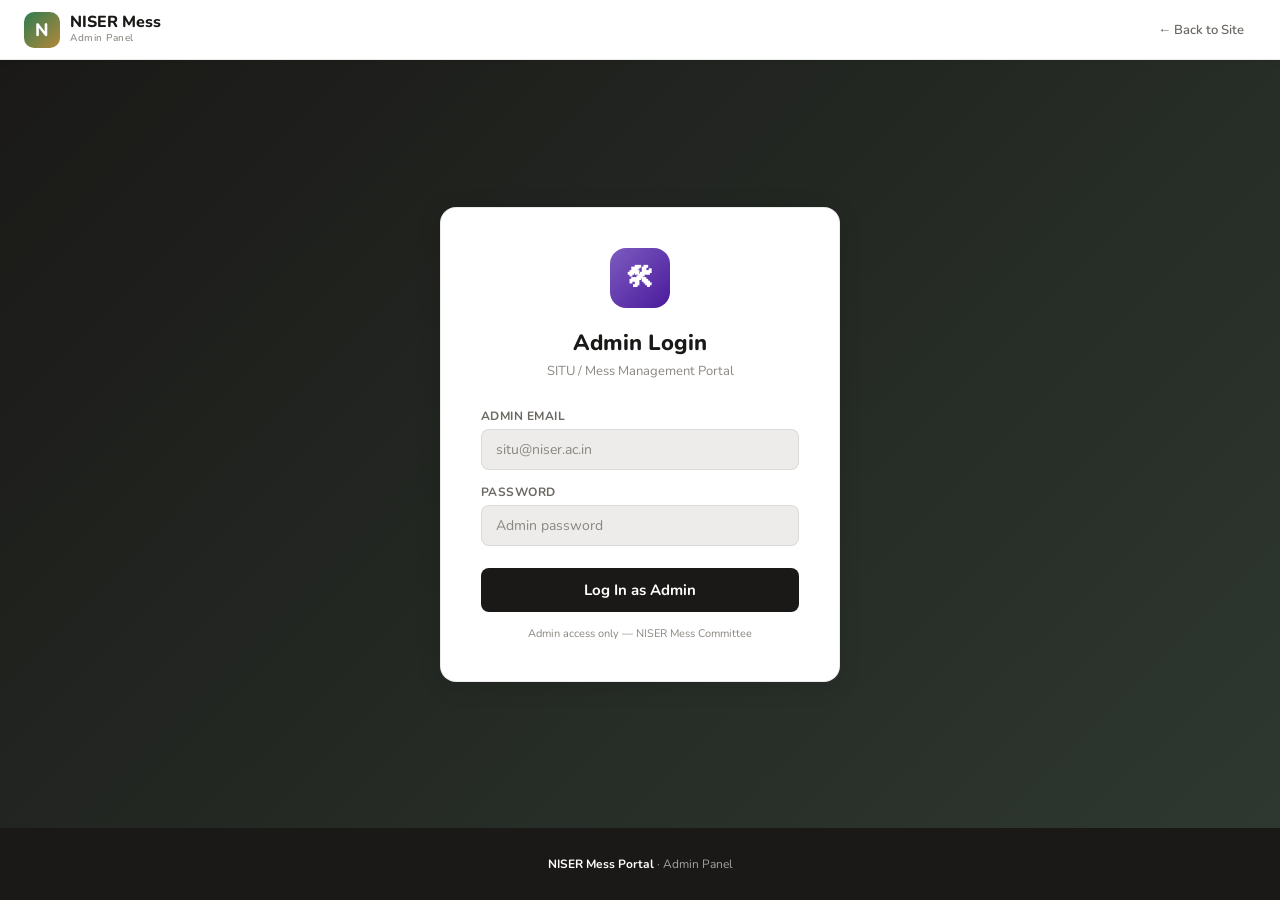
==== commit adbb96ec: "Add files via upload" ====
--- a/admin.html
+++ b/admin.html
@@ -8,17 +8,26 @@
 <link href="https://fonts.googleapis.com/css2?family=Nunito:wght@400;500;600;700;800&family=JetBrains+Mono:wght@400;500&display=swap" rel="stylesheet">
 <link rel="stylesheet" href="style.css">
 <style>
-.poll-admin-card { background:var(--bg3); border:1px solid var(--border); border-radius:var(--radius2); padding:14px; margin-bottom:12px; }
-.complaint-admin-item { background:var(--bg3); border:1px solid var(--border); border-radius:var(--radius2); padding:14px; margin-bottom:10px; }
-.ci-type-badge { background:var(--bg2); border-radius:6px; padding:3px 10px; font-size:11px; font-weight:800; }
-.update-form-card { background:var(--bg3); border:1px solid var(--border); border-radius:var(--radius); padding:18px; margin-bottom:16px; }
-.poll-admin-actions { display:flex; gap:6px; flex-wrap:wrap; margin-top:10px; }
-.edit-poll-form { background:var(--bg2); border:1px solid var(--border2); border-radius:var(--radius2); padding:12px; margin-top:10px; display:none; }
-.edit-poll-form.open { display:block; }
+.poll-admin-card{background:var(--bg3);border:1px solid var(--border);border-radius:var(--radius2);padding:14px;margin-bottom:12px;}
+.complaint-admin-item{background:var(--bg3);border:1px solid var(--border);border-radius:var(--radius2);padding:14px;margin-bottom:10px;}
+.ci-type-badge{background:var(--bg2);border-radius:6px;padding:3px 10px;font-size:11px;font-weight:800;}
+.update-form-card{background:var(--bg3);border:1px solid var(--border);border-radius:var(--radius);padding:18px;margin-bottom:16px;}
+.poll-admin-actions{display:flex;gap:6px;flex-wrap:wrap;margin-top:10px;}
+.edit-poll-form{background:var(--bg2);border:1px solid var(--border2);border-radius:var(--radius2);padding:12px;margin-top:10px;display:none;}
+.edit-poll-form.open{display:block;}
+/* Decrypt modal */
+.decrypt-gate{background:rgba(181,135,58,0.08);border:1px solid rgba(181,135,58,0.25);border-radius:10px;padding:14px 18px;margin-bottom:16px;}
+/* Archive section */
+.archived-polls-section{margin-top:24px;border-top:2px dashed var(--border2);padding-top:20px;}
+/* Publisher tag */
+.published-by-tag{font-size:11px;color:var(--muted2);font-style:italic;margin-top:6px;}
+/* Complaint status sections */
+.complaint-status-tabs{display:flex;gap:0;border:1.5px solid var(--border);border-radius:8px;overflow:hidden;margin-bottom:14px;}
+.cst-tab{flex:1;padding:8px;font-size:11px;font-weight:700;background:var(--bg3);color:var(--muted2);border:none;cursor:pointer;}
+.cst-tab.active{background:var(--text);color:#fff;}
 </style>
 </head>
 <body>
-
 <div id="toast" class="toast"></div>
 
 <!-- DECRYPT MODAL -->
@@ -30,7 +39,6 @@
     <div class="modal-row"><strong>Roll No.</strong><span id="md-roll">—</span></div>
     <div class="modal-row"><strong>Email</strong><span id="md-email">—</span></div>
     <div class="modal-row"><strong>Programme</strong><span id="md-prog">—</span></div>
-    <div class="modal-row"><strong>Password</strong><span id="md-pass" style="font-family:'JetBrains Mono',monospace;font-size:12px;">—</span></div>
     <div class="modal-row"><strong>Joined</strong><span id="md-joined">—</span></div>
     <div class="modal-warn">⚠️ Sensitive — admin use only. Handle with care.</div>
     <button class="modal-close" onclick="closeDecryptModal()">Close</button>
@@ -40,52 +48,38 @@
 <!-- ADMIN LOGIN GATE -->
 <div id="admin-login-gate" style="min-height:100vh;display:flex;flex-direction:column;">
   <header class="site-header">
-    <a class="header-brand" href="index.html">
-      <div class="header-logo">N</div>
-      <div><div class="header-title">NISER Mess</div><div class="header-sub">Admin Panel</div></div>
-    </a>
-    <nav class="header-nav">
-      <a class="nav-btn" href="index.html">← Back to Site</a>
-    </nav>
+    <a class="header-brand" href="index.html"><div class="header-logo">N</div>
+      <div><div class="header-title">NISER Mess</div><div class="header-sub">Admin Panel</div></div></a>
+    <nav class="header-nav"><a class="nav-btn" href="index.html">← Back to Site</a></nav>
   </header>
   <div class="admin-login-wrap" style="flex:1;">
     <div class="admin-login-card">
       <div class="admin-login-logo">🛠</div>
       <div class="auth-title">Admin Login</div>
       <div class="auth-sub">SITU / Mess Management Portal</div>
-      <div class="form-group">
-        <label class="form-label">Admin Email</label>
-        <input class="form-input" type="email" id="adm-email" placeholder="situ@niser.ac.in" onkeydown="if(event.key==='Enter')doAdminLogin()">
-      </div>
-      <div class="form-group">
-        <label class="form-label">Password</label>
-        <input class="form-input" type="password" id="adm-pass" placeholder="Admin password" onkeydown="if(event.key==='Enter')doAdminLogin()">
-      </div>
+      <div class="form-group"><label class="form-label">Admin Email</label>
+        <input class="form-input" type="email" id="adm-email" placeholder="situ@niser.ac.in" onkeydown="if(event.key==='Enter')doAdminLogin()"></div>
+      <div class="form-group"><label class="form-label">Password</label>
+        <input class="form-input" type="password" id="adm-pass" placeholder="Admin password" onkeydown="if(event.key==='Enter')doAdminLogin()"></div>
       <div class="form-error" id="adm-error">Invalid admin credentials.</div>
       <button class="btn-main" onclick="doAdminLogin()">Log In as Admin</button>
-      <div style="text-align:center;margin-top:14px;font-size:11px;color:var(--muted);">Admin access only — NISER Mess Committee (SITU)</div>
+      <div style="text-align:center;margin-top:14px;font-size:11px;color:var(--muted);">Admin access only — NISER Mess Committee</div>
     </div>
   </div>
-  <footer class="site-footer">
-    <strong>NISER Mess Portal</strong> · Admin Panel
-    <div style="margin-top:6px;font-size:11px;opacity:0.5;">Developed by Boss</div>
-  </footer>
+  <footer class="site-footer"><strong>NISER Mess Portal</strong> · Admin Panel</footer>
 </div>
 
 <!-- FULL ADMIN PANEL -->
 <div id="admin-panel-wrap" style="display:none;min-height:100vh;flex-direction:column;">
-
   <header class="site-header" id="site-header-admin">
     <a class="header-brand" href="index.html">
       <div class="header-logo" style="background:linear-gradient(135deg,#7c5cbf,#4a1a9c);">🛠</div>
-      <div><div class="header-title">NISER Mess</div><div class="header-sub">Admin Panel — SITU</div></div>
-    </a>
+      <div><div class="header-title">NISER Mess</div><div class="header-sub">Admin Panel — SITU</div></div></a>
     <nav class="header-nav">
       <a class="nav-btn" href="index.html">← Back to Site</a>
       <button class="btn-export" onclick="exportCSV()">⬇ Export CSV</button>
       <button class="btn-sm btn-danger" onclick="adminLogout()" style="padding:7px 14px;">Log Out</button>
     </nav>
-    <button class="hamburger" onclick="toggleHamburger('admin-header-nav-mobile')">☰</button>
   </header>
 
   <!-- Admin Tabs -->
@@ -104,734 +98,540 @@
     <!-- STATISTICS TAB -->
     <div id="admin-panel-stats">
       <div class="section-hero" style="border-radius:12px;margin-bottom:20px;">
-        <h1>📊 Data Analytics Dashboard</h1>
-        <p>Complete food &amp; user statistics for mess improvement decisions.</p>
+        <h1>📊 Data Analytics Dashboard</h1><p>Complete food &amp; user statistics.</p>
       </div>
       <div class="stat-cards-grid" id="stat-cards"></div>
-      <div class="admin-section">
-        <div class="admin-section-head">🏆 Top Rated Food Items</div>
-        <div class="admin-section-body" id="top-foods-body">Loading…</div>
-      </div>
-      <div class="admin-section">
-        <div class="admin-section-head">⚠️ Lowest Rated Items (Need Improvement)</div>
-        <div class="admin-section-body" id="low-foods-body">Loading…</div>
-      </div>
-      <div class="admin-section">
-        <div class="admin-section-head">🍽 Meal-wise Rating Breakdown</div>
-        <div class="admin-section-body" id="meal-breakdown-body">Loading…</div>
-      </div>
-      <div class="admin-section">
-        <div class="admin-section-head">🎓 Reviews by Programme</div>
-        <div class="admin-section-body" id="prog-breakdown-body">Loading…</div>
-      </div>
-      <div class="admin-section">
-        <div class="admin-section-head">🕐 Recent Reviews (Last 7 Days)</div>
-        <div class="admin-section-body" id="recent-activity-body">Loading…</div>
-      </div>
-      <!-- Email System Status (admin-only) -->
-      <div class="admin-section">
-        <div class="admin-section-head">📧 EmailJS System Status</div>
-        <div class="admin-section-body" id="email-status-grid" style="display:grid;grid-template-columns:repeat(auto-fill,minmax(160px,1fr));gap:10px;"></div>
-      </div>
+      <div class="admin-section"><div class="admin-section-head">🏆 Top Rated Food Items</div><div class="admin-section-body" id="top-foods-body">Loading…</div></div>
+      <div class="admin-section"><div class="admin-section-head">⚠️ Lowest Rated Items</div><div class="admin-section-body" id="low-foods-body">Loading…</div></div>
+      <div class="admin-section"><div class="admin-section-head">📧 EmailJS System Status</div><div class="admin-section-body" id="email-status-grid" style="display:grid;grid-template-columns:repeat(auto-fill,minmax(160px,1fr));gap:10px;"></div></div>
     </div>
 
     <!-- REVIEWS TAB -->
     <div id="admin-panel-reviews" style="display:none;">
-      <div class="admin-section">
-        <div class="admin-section-head">💬 Review Moderation <span style="font-size:12px;color:var(--muted);font-weight:400;">Hide/show user comments</span></div>
-        <div class="admin-section-body" id="mod-reviews-body">Loading…</div>
-      </div>
-      <div class="admin-section">
-        <div class="admin-section-head">🔥 Most Reviewed Food Items</div>
-        <div class="admin-section-body" id="most-reviewed-body">Loading…</div>
-      </div>
+      <div class="admin-section"><div class="admin-section-head">💬 Review Moderation</div><div class="admin-section-body" id="mod-reviews-body">Loading…</div></div>
     </div>
 
     <!-- USERS TAB -->
     <div id="admin-panel-users" style="display:none;">
-      <div class="admin-section">
-        <div class="admin-section-head">👥 Registered Users</div>
+      <div class="admin-section"><div class="admin-section-head">👥 Registered Users</div>
         <div class="admin-section-body" style="overflow-x:auto;">
-          <table class="admin-table">
-            <thead><tr><th>Name</th><th>Email</th><th>Mobile</th><th>Programme</th><th>Joined</th><th>Action</th></tr></thead>
-            <tbody id="users-tbody"></tbody>
-          </table>
-        </div>
-      </div>
+          <table class="admin-table"><thead><tr><th>Name</th><th>Email</th><th>Mobile</th><th>Programme</th><th>Joined</th></tr></thead>
+          <tbody id="users-tbody"></tbody></table>
+        </div></div>
     </div>
 
     <!-- ANONYMOUS TAB -->
     <div id="admin-panel-anon" style="display:none;">
+      <!-- Decrypt gate -->
+      <div class="decrypt-gate" id="decrypt-gate">
+        <div style="font-size:13px;font-weight:700;margin-bottom:8px;color:var(--accent);">🔐 Decrypt Mode Locked</div>
+        <div style="font-size:12px;color:var(--muted2);margin-bottom:10px;">Enter the decrypt password to reveal anonymous identities.</div>
+        <div style="display:flex;gap:8px;">
+          <input class="form-input" type="password" id="decrypt-gate-pass" placeholder="Decrypt password" style="max-width:220px;font-size:12px;">
+          <button class="btn-sm btn-success" onclick="unlockDecrypt()">Unlock</button>
+        </div>
+        <div class="form-error" id="decrypt-gate-error" style="margin-top:6px;"></div>
+      </div>
       <div style="background:rgba(124,92,191,0.07);border:1px solid rgba(124,92,191,0.2);border-radius:10px;padding:14px 18px;margin-bottom:20px;font-size:13px;color:var(--muted2);line-height:1.7;">
-        🔒 <strong>Sensitive Data.</strong> Anonymous users' real identities are XOR-obfuscated. Use the <strong>🔓 Decrypt</strong> button to reveal individual details for verification. This action is for admin use only.
-      </div>
-      <div class="admin-section">
-        <div class="admin-section-head">🕵️ Anonymous Reviewer Accounts</div>
+        🔒 Anonymous users' real identities are XOR-obfuscated. Unlock decrypt mode to reveal individual details.
+      </div>
+      <div class="admin-section"><div class="admin-section-head">🕵️ Anonymous Reviewer Accounts</div>
         <div class="admin-section-body" style="overflow-x:auto;">
-          <table class="admin-table">
-            <thead><tr><th>Code Name</th><th>Programme</th><th>Reviews</th><th>Avg Rating</th><th>Joined</th><th>Decrypt Identity</th></tr></thead>
-            <tbody id="anon-tbody"></tbody>
-          </table>
-        </div>
-      </div>
-      <div class="admin-section">
-        <div class="admin-section-head">📝 Anonymous Review Submissions</div>
-        <div class="admin-section-body" style="overflow-x:auto;">
-          <table class="admin-table" id="anon-reviews-table">
-            <thead><tr><th>Code Name</th><th>Enc. Email</th><th>Food Item</th><th>Meal</th><th>Rating</th><th>Comment</th><th>Date</th></tr></thead>
-            <tbody id="anon-reviews-tbody"></tbody>
-          </table>
-        </div>
-      </div>
+          <table class="admin-table"><thead><tr><th>Code Name</th><th>Programme</th><th>Joined</th><th>Decrypt Identity</th></tr></thead>
+          <tbody id="anon-tbody"></tbody></table>
+        </div></div>
     </div>
 
     <!-- POLLS TAB -->
     <div id="admin-panel-polls" style="display:none;">
-      <!-- Create new official poll -->
+      <!-- Publisher name -->
+      <div class="admin-section">
+        <div class="admin-section-head">👤 Publisher Name</div>
+        <div class="admin-section-body">
+          <div style="display:flex;gap:8px;align-items:center;flex-wrap:wrap;">
+            <input class="form-input" type="text" id="publisher-name" placeholder="Your name (e.g. Rahul Sharma)" style="max-width:260px;">
+            <span style="font-size:12px;color:var(--muted2);">→ Published by <strong id="publisher-preview">Name</strong> — Mess Committee</span>
+          </div>
+          <div style="font-size:11px;color:var(--muted);margin-top:4px;">This name will appear on all polls, updates, and complaint remarks you post.</div>
+        </div>
+      </div>
+
+      <!-- Create official poll -->
       <div class="admin-section">
         <div class="admin-section-head">➕ Create New Official Poll</div>
         <div class="admin-section-body">
+          <div class="form-group"><label class="form-label">Poll Question *</label>
+            <input class="form-input" type="text" id="new-poll-q" placeholder="e.g. Should we add more South Indian dishes?"></div>
+          <div class="form-group"><label class="form-label">Description (optional)</label>
+            <input class="form-input" type="text" id="new-poll-desc" placeholder="Short context for students"></div>
           <div class="form-group">
-            <label class="form-label">Poll Question *</label>
-            <input class="form-input" type="text" id="new-poll-q" placeholder="e.g. Should we add more South Indian dishes?">
+            <label class="form-label">Options * (one per line, 2–6)</label>
+            <textarea class="frc-comment-inp" id="new-poll-opts" rows="4" placeholder="Yes, add more&#10;No, current is fine&#10;Reduce non-veg instead"></textarea>
+            <!-- Food items quick-add -->
+            <div style="margin-top:8px;">
+              <div style="font-size:11px;color:var(--muted2);font-weight:700;margin-bottom:4px;">Or pick food items from menu:</div>
+              <div id="food-items-picker" style="display:flex;flex-wrap:wrap;gap:4px;max-height:120px;overflow-y:auto;">
+                <div style="font-size:11px;color:var(--muted);">Loading menu items…</div>
+              </div>
+            </div>
           </div>
-          <div class="form-group">
-            <label class="form-label">Description (optional)</label>
-            <input class="form-input" type="text" id="new-poll-desc" placeholder="Short context for students">
-          </div>
-          <div class="form-group">
-            <label class="form-label">Options * (one per line, 2–6 options)</label>
-            <textarea class="frc-comment-inp" id="new-poll-opts" rows="4" placeholder="Yes, add more&#10;No, current is fine&#10;Reduce non-veg instead"></textarea>
-          </div>
-          <div class="form-group">
-            <label class="form-label">Closes On (optional)</label>
-            <input class="form-input" type="date" id="new-poll-ends">
-          </div>
-          <button class="btn-main" style="max-width:200px;" onclick="createCustomPoll()">🗳 Create Official Poll</button>
-        </div>
-      </div>
-
-      <!-- Official (custom) polls management -->
-      <div class="admin-section">
-        <div class="admin-section-head">📌 Official Polls Management</div>
-        <div class="admin-section-body" id="custom-polls-admin">Loading…</div>
-      </div>
-
-      <!-- Community (user) polls management -->
-      <div class="admin-section">
-        <div class="admin-section-head">✏️ Community Polls Management <span style="font-size:12px;color:var(--muted);font-weight:400;">Edit, close, reopen or delete student polls</span></div>
-        <div class="admin-section-body" id="user-polls-admin">Loading…</div>
+          <div class="form-group"><label class="form-label">Closes On (optional)</label>
+            <input class="form-input" type="date" id="new-poll-ends"></div>
+          <button class="btn-main" style="max-width:200px;" onclick="createOfficialPoll()">🗳 Create Official Poll</button>
+        </div>
+      </div>
+
+      <!-- Active official polls -->
+      <div class="admin-section"><div class="admin-section-head">📌 Active Official Polls</div>
+        <div class="admin-section-body" id="custom-polls-admin">Loading…</div></div>
+
+      <!-- Active community polls -->
+      <div class="admin-section"><div class="admin-section-head">✏️ Active Community Polls</div>
+        <div class="admin-section-body" id="user-polls-admin">Loading…</div></div>
+
+      <!-- Archived polls (closed >7 days) — admin only -->
+      <div class="admin-section archived-polls-section">
+        <div class="admin-section-head">🗄 Archived Polls <span style="font-size:11px;color:var(--muted);font-weight:400;">(closed more than 7 days ago — admin only)</span></div>
+        <div class="admin-section-body" id="archived-polls-admin">Loading…</div>
       </div>
     </div>
 
     <!-- COMPLAINTS TAB -->
     <div id="admin-panel-complaints" style="display:none;">
-      <div class="admin-section">
-        <div class="admin-section-head">📣 Complaint Management</div>
+      <div class="admin-section"><div class="admin-section-head">📣 Complaint Management</div>
+        <!-- Status tabs -->
+        <div class="complaint-status-tabs">
+          <button class="cst-tab active" onclick="switchComplaintAdminTab('open',this)">🔴 Open</button>
+          <button class="cst-tab" onclick="switchComplaintAdminTab('inprogress',this)">🔄 Processing</button>
+          <button class="cst-tab" onclick="switchComplaintAdminTab('resolved',this)">✅ Resolved</button>
+        </div>
         <div class="admin-section-body" id="complaints-admin-body">Loading…</div>
       </div>
     </div>
 
     <!-- UPDATES TAB -->
     <div id="admin-panel-updates" style="display:none;">
-      <div class="admin-section">
-        <div class="admin-section-head">➕ Post New Update / Notification</div>
+      <div class="admin-section"><div class="admin-section-head">➕ Post New Update</div>
         <div class="admin-section-body">
-          <div class="form-group">
-            <label class="form-label">Type</label>
-            <select class="form-input" id="upd-type" style="max-width:260px;">
+          <div class="form-group"><label class="form-label">Type</label>
+            <select class="form-input" id="upd-type" style="width:auto;">
               <option value="announcement">📢 Announcement</option>
               <option value="resolved">✅ Issue Resolved</option>
               <option value="improvement">🔧 Improvement</option>
               <option value="alert">🚨 Alert</option>
               <option value="notice">📋 Notice</option>
-            </select>
-          </div>
-          <div class="form-group">
-            <label class="form-label">Title *</label>
-            <input class="form-input" type="text" id="upd-title" placeholder="Update title">
-          </div>
-          <div class="form-group">
-            <label class="form-label">Body *</label>
-            <textarea class="frc-comment-inp" id="upd-body" rows="4" placeholder="Detailed update message…"></textarea>
-          </div>
-          <div class="form-group">
-            <label class="form-label">Related Complaint ID (optional)</label>
-            <input class="form-input" type="text" id="upd-complaint" placeholder="e.g. 1748001234567">
-          </div>
+            </select></div>
+          <div class="form-group"><label class="form-label">Title *</label>
+            <input class="form-input" type="text" id="upd-title" placeholder="Update title"></div>
+          <div class="form-group"><label class="form-label">Body *</label>
+            <textarea class="frc-comment-inp" id="upd-body" rows="4" placeholder="Detailed update message…"></textarea></div>
+          <div class="form-group"><label class="form-label">Related Complaint ID (optional)</label>
+            <input class="form-input" type="text" id="upd-complaint" placeholder="e.g. 1748001234567"></div>
           <button class="btn-main" style="max-width:220px;" onclick="postUpdate()">🔔 Post Update</button>
-        </div>
-      </div>
-      <div class="admin-section">
-        <div class="admin-section-head">🔔 All Updates</div>
-        <div class="admin-section-body" id="updates-admin-body">Loading…</div>
-      </div>
+        </div></div>
+      <div class="admin-section"><div class="admin-section-head">🔔 All Updates</div>
+        <div class="admin-section-body" id="updates-admin-body">Loading…</div></div>
     </div>
 
   </div>
-
-  <footer class="site-footer">
-    <strong>NISER Mess Portal</strong> · Admin Panel (SITU) — For internal use only
-    <div style="margin-top:6px;font-size:11px;opacity:0.5;">Developed by Boss</div>
-  </footer>
+  <footer class="site-footer"><strong>NISER Mess Portal</strong> · Admin Panel (SITU) — For internal use only<div style="margin-top:6px;font-size:11px;opacity:0.5;">Developed by Boss</div></footer>
 </div>
 
 <script src="shared.js"></script>
 <script src="app.js"></script>
 <script>
-const APPS_SCRIPT_URL = 'https://script.google.com/macros/s/AKfycbzDbm2ojw69rcv7lyl7EaRxbcnqMEnUMTeN8X2t8JMoS1MGG9A2DiflRsfI-S52L0o8/exec';
-const SHEET_CSV_URL = '';
-const ADMIN_EMAIL  = 'situ@niser.ac.in';
+const ADMIN_EMAIL  = 'shubhranshu@niser.ac.in';
 const ADMIN_PASS   = 'situ123';
 const ADMIN_EMAIL2 = 'admin@niser.ac.in';
 const ADMIN_PASS2  = 'SHUBU-24';
+const DECRYPT_PASSWORD = 'decrypt-me';
+let _decryptUnlocked = false;
+let _adminComplaintsData = [], _adminComplaintTab = 'open';
+let _adminPollsData = [];
 
 function obfuscate(str) {
-  const key = 'NISER2024SITU';
-  return btoa(str.split('').map((c, i) => String.fromCharCode(c.charCodeAt(0) ^ key.charCodeAt(i % key.length))).join(''));
+  const key='NISER2024SITU';
+  return btoa(str.split('').map((c,i)=>String.fromCharCode(c.charCodeAt(0)^key.charCodeAt(i%key.length))).join(''));
 }
 function deobfuscate(encoded) {
-  const key = 'NISER2024SITU';
-  try { return atob(encoded).split('').map((c, i) => String.fromCharCode(c.charCodeAt(0) ^ key.charCodeAt(i % key.length))).join(''); }
-  catch { return '[decode error]'; }
-}
+  const key='NISER2024SITU';
+  try{return atob(encoded).split('').map((c,i)=>String.fromCharCode(c.charCodeAt(0)^key.charCodeAt(i%key.length))).join('');}
+  catch{return '[decode error]';}
+}
+
+function foodKey(n){return n.trim().toUpperCase().replace(/\s+/g,'_');}
+function getPublisher() {
+  const name=document.getElementById('publisher-name')?.value.trim()||'Admin';
+  return name+' — Mess Committee';
+}
+document.addEventListener('input', e => {
+  if(e.target.id==='publisher-name'){
+    const el=document.getElementById('publisher-preview');
+    if(el) el.textContent=e.target.value.trim()||'Name';
+  }
+});
 
 (function init() {
-  const s = DB.get('session');
-  if (s && s.isAdmin) { showAdminPanel(); buildAdminStats(); return; }
+  const s=Session.get();
+  if(s&&s.isAdmin){showAdminPanel();buildAdminStats();}
 })();
 
 function doAdminLogin() {
-  const email = document.getElementById('adm-email').value.trim().toLowerCase();
-  const pass  = document.getElementById('adm-pass').value;
-  const errEl = document.getElementById('adm-error');
-  errEl.classList.remove('show');
-  if ((email === ADMIN_EMAIL && pass === ADMIN_PASS) || (email === ADMIN_EMAIL2 && pass === ADMIN_PASS2)) {
-    DB.set('session', { email, name: 'Admin SITU', isAdmin: true });
-    showAdminPanel(); buildAdminStats();
-    showToast('Welcome, Admin SITU! 🛠');
+  const email=document.getElementById('adm-email').value.trim().toLowerCase();
+  const pass=document.getElementById('adm-pass').value;
+  const errEl=document.getElementById('adm-error'); errEl.classList.remove('show');
+  if((email===ADMIN_EMAIL&&pass===ADMIN_PASS)||(email===ADMIN_EMAIL2&&pass===ADMIN_PASS2)){
+    Session.set({email,name:'Admin SITU',isAdmin:true});
+    showAdminPanel(); buildAdminStats(); showToast('Welcome, Admin SITU! 🛠');
   } else { errEl.classList.add('show'); }
 }
 
-function showAdminPanel() {
-  document.getElementById('admin-login-gate').style.display = 'none';
-  document.getElementById('admin-panel-wrap').style.display = 'flex';
-  document.getElementById('admin-panel-wrap').style.flexDirection = 'column';
-}
-
-function adminLogout() {
-  DB.set('session', null);
-  document.getElementById('admin-panel-wrap').style.display = 'none';
-  document.getElementById('admin-login-gate').style.display = 'flex';
+function showAdminPanel(){
+  document.getElementById('admin-login-gate').style.display='none';
+  document.getElementById('admin-panel-wrap').style.display='flex';
+  document.getElementById('admin-panel-wrap').style.flexDirection='column';
+}
+function adminLogout(){
+  Session.clear();
+  document.getElementById('admin-panel-wrap').style.display='none';
+  document.getElementById('admin-login-gate').style.display='flex';
   showToast('Logged out.');
 }
 
-function switchAdminTab(tab) {
-  const tabs = ['stats', 'reviews', 'users', 'anon', 'polls', 'complaints', 'updates'];
-  tabs.forEach(t => {
-    const p = document.getElementById('admin-panel-' + t);
-    if (p) p.style.display = t === tab ? '' : 'none';
-    const b = document.getElementById('atab-' + t);
-    if (b) b.classList.toggle('active', t === tab);
+function switchAdminTab(tab){
+  ['stats','reviews','users','anon','polls','complaints','updates'].forEach(t=>{
+    const p=document.getElementById('admin-panel-'+t); if(p) p.style.display=t===tab?'':'none';
+    const b=document.getElementById('atab-'+t); if(b) b.classList.toggle('active',t===tab);
   });
-  if (tab === 'stats')      buildAdminStats();
-  if (tab === 'reviews')    buildReviewModeration();
-  if (tab === 'users')      buildUsersTable();
-  if (tab === 'anon')       buildAnonTable();
-  if (tab === 'polls')      buildPollsAdmin();
-  if (tab === 'complaints') buildComplaintsAdmin();
-  if (tab === 'updates')    buildUpdatesAdmin();
-}
-
-// ── STATS ─────────────────────────────────────────
-function buildAdminStats() {
-  const reviews   = DB.getReviews();
-  const users     = DB.getUsers();
-  const anonUsers = DB.getAnonUsers();
-  const complaints = DB.getComplaints();
-  const allRatings  = Object.values(reviews).flatMap(r => r.ratings || []);
-  const allComments = Object.values(reviews).flatMap(r => r.comments || []);
-  const totalRatings  = allRatings.length;
-  const overallAvg    = totalRatings ? (allRatings.reduce((s, r) => s + r.value, 0) / totalRatings).toFixed(2) : 0;
-  const anonRatingCount = allRatings.filter(r => r.email.startsWith('anon::')).length;
-  const openComplaints = complaints.filter(c => c.status === 'open').length;
-
-  const statCards = document.getElementById('stat-cards');
-  if (statCards) {
-    statCards.innerHTML = [
-      { val: Object.keys(users).length,     label: 'Registered Users',  color: '#2e7d50' },
-      { val: Object.keys(anonUsers).length, label: 'Anonymous Users',   color: '#7c5cbf' },
-      { val: totalRatings,                  label: 'Total Ratings',     color: '#b5873a' },
-      { val: allComments.length,            label: 'Comments',          color: '#c0392b' },
-      { val: overallAvg > 0 ? overallAvg + ' ★' : 'N/A', label: 'Overall Avg Rating', color: '#f0a500' },
-      { val: anonRatingCount,               label: 'Anonymous Ratings', color: '#7c5cbf' },
-      { val: Object.keys(reviews).length,   label: 'Food Items Rated',  color: '#1a1917' },
-      { val: complaints.length,             label: 'Total Complaints',  color: '#c0392b' },
-      { val: openComplaints,                label: 'Open Complaints',   color: '#e67e22' },
-    ].map(s => `<div class="stat-card"><div class="stat-card-val" style="color:${s.color}">${s.val}</div><div class="stat-card-label">${s.label}</div></div>`).join('');
+  if(tab==='stats')      buildAdminStats();
+  if(tab==='reviews')    buildReviewModeration();
+  if(tab==='users')      buildUsersTable();
+  if(tab==='anon')       buildAnonTable();
+  if(tab==='polls')      buildPollsAdmin();
+  if(tab==='complaints') buildComplaintsAdmin();
+  if(tab==='updates')    buildUpdatesAdmin();
+}
+
+// ── DECRYPT GATE ──────────────────────────────────────
+function unlockDecrypt() {
+  const pass=document.getElementById('decrypt-gate-pass').value;
+  const errEl=document.getElementById('decrypt-gate-error'); errEl.classList.remove('show');
+  if(pass===DECRYPT_PASSWORD){
+    _decryptUnlocked=true;
+    document.getElementById('decrypt-gate').style.display='none';
+    showToast('🔓 Decrypt mode unlocked');
+    buildAnonTable();
+  } else {
+    errEl.textContent='Wrong decrypt password.'; errEl.classList.add('show');
   }
-
-  const items = Object.values(reviews)
-    .filter(r => r.ratings?.length)
-    .map(r => ({ ...r, avg: r.ratings.reduce((s, x) => s + x.value, 0) / r.ratings.length }))
-    .sort((a, b) => b.avg - a.avg);
-
-  const topEl = document.getElementById('top-foods-body');
-  if (topEl) topEl.innerHTML = items.slice(0, 10).map((item, i) => `
+}
+
+// ── STATS ─────────────────────────────────────────────
+async function buildAdminStats() {
+  const statCards=document.getElementById('stat-cards');
+  if(statCards) statCards.innerHTML='<div style="color:var(--muted);font-size:13px;">Loading stats…</div>';
+  let reviews={}, complaints=[];
+  try {
+    const rv=await fetchReviews(); if(rv.status==='ok') reviews=rv.reviews;
+    const cv=await fetchComplaints(); if(cv.status==='ok') complaints=cv.complaints;
+  } catch(e){}
+
+  const allRatings=Object.values(reviews).flatMap(r=>r.ratings||[]);
+  const totalRatings=allRatings.length;
+  const overallAvg=totalRatings?(allRatings.reduce((s,r)=>s+r.value,0)/totalRatings).toFixed(2):0;
+  const openComplaints=complaints.filter(c=>c.status==='open').length;
+
+  if(statCards) statCards.innerHTML=[
+    {val:totalRatings,label:'Total Ratings',color:'#b5873a'},
+    {val:allRatings.filter(r=>r.email.startsWith('anon::')).length,label:'Anonymous Ratings',color:'#7c5cbf'},
+    {val:overallAvg>0?overallAvg+' ★':'N/A',label:'Overall Avg Rating',color:'#f0a500'},
+    {val:Object.keys(reviews).length,label:'Food Items Rated',color:'#1a1917'},
+    {val:complaints.length,label:'Total Complaints',color:'#c0392b'},
+    {val:openComplaints,label:'Open Complaints',color:'#e67e22'},
+  ].map(s=>`<div class="stat-card"><div class="stat-card-val" style="color:${s.color}">${s.val}</div><div class="stat-card-label">${s.label}</div></div>`).join('');
+
+  const items=Object.values(reviews).filter(r=>r.ratings?.length)
+    .map(r=>({...r,avg:r.ratings.reduce((s,x)=>s+x.value,0)/r.ratings.length}))
+    .sort((a,b)=>b.avg-a.avg);
+  const topEl=document.getElementById('top-foods-body');
+  if(topEl) topEl.innerHTML=items.slice(0,10).map((item,i)=>`
     <div class="compare-row">
-      <div class="compare-label">${['🥇','🥈','🥉'][i] || (i+1) + '.'} ${item.itemName}</div>
+      <div class="compare-label">${['🥇','🥈','🥉'][i]||(i+1)+'.'} ${item.itemName}</div>
       <div class="compare-bar-wrap"><div class="mess-compare-bar" style="width:${(item.avg/5*100).toFixed(0)}%"></div></div>
       <div class="compare-score">${item.avg.toFixed(2)}</div>
-    </div>`).join('') || '<div style="color:var(--muted);font-size:13px;">No ratings yet.</div>';
-
-  const lowEl = document.getElementById('low-foods-body');
-  if (lowEl) lowEl.innerHTML = items.filter(r => r.ratings.length >= 2).slice(-5).reverse().map(item => `
+    </div>`).join('')||'<div style="color:var(--muted);font-size:13px;">No ratings yet.</div>';
+
+  const lowEl=document.getElementById('low-foods-body');
+  if(lowEl) lowEl.innerHTML=items.filter(r=>r.ratings.length>=2).slice(-5).reverse().map(item=>`
     <div class="compare-row">
       <div class="compare-label" style="color:var(--red);">⚠️ ${item.itemName}</div>
       <div class="compare-bar-wrap"><div class="mess-compare-bar" style="width:${(item.avg/5*100).toFixed(0)}%;background:linear-gradient(90deg,#c0392b,#e74c3c);"></div></div>
       <div class="compare-score" style="color:var(--red);">${item.avg.toFixed(2)}</div>
-    </div>`).join('') || '<div style="color:var(--muted);font-size:13px;">Not enough data yet.</div>';
-
-  const mealEl = document.getElementById('meal-breakdown-body');
-  if (mealEl) {
-    const mealStats = {};
-    Object.values(reviews).forEach(r => {
-      const meal = r.meal || 'Unknown';
-      if (!mealStats[meal]) mealStats[meal] = { count: 0, total: 0 };
-      (r.ratings || []).forEach(rt => { mealStats[meal].count++; mealStats[meal].total += rt.value; });
-    });
-    mealEl.innerHTML = Object.entries(mealStats).map(([meal, s]) => `
-      <div class="compare-row">
-        <div class="compare-label">${meal}</div>
-        <div class="compare-bar-wrap"><div class="mess-compare-bar" style="width:${s.count > 0 ? ((s.total/s.count)/5*100).toFixed(0) : 0}%"></div></div>
-        <div class="compare-score">${s.count > 0 ? (s.total/s.count).toFixed(2) : 'N/A'}</div>
-        <div style="font-size:11px;color:var(--muted);margin-left:8px;">(${s.count} ratings)</div>
-      </div>`).join('') || '<div style="color:var(--muted);font-size:13px;">No data yet.</div>';
+    </div>`).join('')||'<div style="color:var(--muted);font-size:13px;">Not enough data yet.</div>';
+
+  const emailEl=document.getElementById('email-status-grid');
+  if(emailEl&&typeof getEmailSystemStatus==='function'){
+    const statuses=getEmailSystemStatus();
+    emailEl.innerHTML=statuses.map(s=>`<div style="padding:8px 10px;border-radius:8px;background:${s.active?'rgba(46,125,80,0.10)':'var(--bg3)'};border:1px solid ${s.active?'rgba(46,125,80,0.3)':'var(--border)'};">
+      <div style="font-weight:700;color:${s.active?'var(--green)':'var(--muted2)'};">Sys ${s.num}${s.active?' ✓ ACTIVE':''}</div>
+      <div style="font-size:12px;color:var(--muted);">${s.remaining}/${s.limit} left</div>
+    </div>`).join('');
   }
-
-  const progEl = document.getElementById('prog-breakdown-body');
-  if (progEl) {
-    const progStats = {};
-    Object.values(users).forEach(u => { const prog = u.programme || 'Unknown'; if (!progStats[prog]) progStats[prog] = { users: 0, reviews: 0 }; progStats[prog].users++; });
-    allRatings.forEach(r => { if (!r.email.startsWith('anon::')) { const u = users[r.email]; if (u) { const prog = u.programme || 'Unknown'; if (progStats[prog]) progStats[prog].reviews++; } } });
-    progEl.innerHTML = Object.entries(progStats).map(([prog, s]) => `
-      <div class="compare-row">
-        <div class="compare-label">🎓 ${prog}</div>
-        <div style="font-size:13px;color:var(--muted2);">${s.users} users · ${s.reviews} reviews</div>
-      </div>`).join('') || '<div style="color:var(--muted);font-size:13px;">No data yet.</div>';
-  }
-
-  const recentEl = document.getElementById('recent-activity-body');
-  if (recentEl) {
-    const cutoff = Date.now() - 7 * 24 * 60 * 60 * 1000;
-    const recent = allRatings.filter(r => r.ts && r.ts > cutoff).sort((a, b) => b.ts - a.ts).slice(0, 15);
-    recentEl.innerHTML = recent.length ? recent.map(r => `
-      <div style="display:flex;align-items:center;gap:10px;padding:7px 0;border-bottom:1px solid var(--border);font-size:13px;">
-        <span style="font-size:16px;">${r.email.startsWith('anon::') ? '🕵️' : '👤'}</span>
-        <div style="flex:1;"><strong>${r.name}</strong> rated <em>${Object.values(reviews).find(x => x.ratings?.some(rt => rt.ts === r.ts))?.itemName || 'Unknown'}</em></div>
-        <div style="font-weight:800;color:var(--star);">${r.value.toFixed(1)}★</div>
-        <div style="font-size:11px;color:var(--muted);">${r.date}</div>
-      </div>`).join('') : '<div style="color:var(--muted);font-size:13px;">No activity in the last 7 days.</div>';
-  }
-
-  // Email system status (admin-only)
-  const emailEl = document.getElementById('email-status-grid');
-  if (emailEl && typeof getEmailSystemStatus === 'function') {
-    const statuses = getEmailSystemStatus();
-    emailEl.innerHTML = statuses.map(s =>
-      `<div style="padding:8px 10px;border-radius:8px;background:${s.active ? 'rgba(46,125,80,0.10)' : 'var(--bg3)'};border:1px solid ${s.active ? 'rgba(46,125,80,0.3)' : 'var(--border)'};">
-        <div style="font-weight:700;color:${s.active ? 'var(--green)' : 'var(--muted2)'};">Sys ${s.num}${s.active ? ' ✓ ACTIVE' : ''}</div>
-        <div style="font-size:12px;color:var(--muted);">${s.remaining}/${s.limit} left</div>
-      </div>`
-    ).join('');
-  }
-}
-
-// ── REVIEW MODERATION ─────────────────────────────
-function buildReviewModeration() {
-  const el = document.getElementById('mod-reviews-body');
-  if (!el) return;
-  const reviews = DB.getReviews(), hidden = DB.getHidden();
-  let html = ''; let found = false;
-  Object.values(reviews).forEach(r => {
-    (r.comments || []).forEach(c => {
-      found = true;
-      const hk = foodKey(r.itemName) + '::' + c.email, isHid = !!hidden[hk];
-      const isAnon = c.email.startsWith('anon::');
-      html += `<div style="display:flex;align-items:center;gap:10px;padding:8px 0;border-bottom:1px solid var(--border);font-size:13px;${isHid ? 'opacity:0.5;' : ''}">
+}
+
+// ── REVIEW MODERATION ─────────────────────────────────
+async function buildReviewModeration() {
+  const el=document.getElementById('mod-reviews-body'); if(!el) return;
+  el.innerHTML='Loading…';
+  let reviews={};
+  try{const rv=await fetchReviews();if(rv.status==='ok')reviews=rv.reviews;}catch(e){}
+  let html='',found=false;
+  Object.values(reviews).forEach(r=>{
+    (r.comments||[]).forEach(c=>{
+      found=true;
+      const isAnon=c.email.startsWith('anon::');
+      html+=`<div style="display:flex;align-items:center;gap:10px;padding:8px 0;border-bottom:1px solid var(--border);font-size:13px;">
         <div style="flex:1;">
-          <strong>${r.itemName}</strong> — <span style="color:var(--muted2);">${isAnon ? '🕵️ ' : ''}${c.name.split(' ')[0]}</span>
+          <strong>${r.itemName}</strong> — <span style="color:var(--muted2);">${isAnon?'🕵️ ':''}${c.name.split(' ')[0]}</span>
           <div style="color:var(--muted);font-style:italic;font-size:12px;">"${c.comment}"</div>
         </div>
-        <button class="btn-sm ${isHid ? 'btn-success' : 'btn-danger'}" onclick="toggleHideReview('${hk}',this)">${isHid ? '👁 Unhide' : '🚫 Hide'}</button>
+        <span style="font-size:11px;color:var(--muted);">${c.date}</span>
       </div>`;
     });
   });
-  el.innerHTML = found ? html : '<div style="color:var(--muted);font-size:13px;">No comments yet.</div>';
-
-  const mrEl = document.getElementById('most-reviewed-body');
-  if (mrEl) {
-    const sorted = Object.values(reviews).filter(r => r.ratings?.length).sort((a, b) => b.ratings.length - a.ratings.length);
-    mrEl.innerHTML = sorted.slice(0, 5).map((item, i) => {
-      const avg = item.ratings.reduce((s, r) => s + r.value, 0) / item.ratings.length;
-      return `<div style="display:flex;align-items:center;gap:12px;padding:8px 0;border-bottom:1px solid var(--border);">
-        <span style="font-size:20px;">${['🥇','🥈','🥉','4️⃣','5️⃣'][i]}</span>
-        <div style="flex:1;font-weight:700;">${item.itemName}</div>
-        <div style="font-size:12px;color:var(--muted);">${item.ratings.length} reviews</div>
-        <div style="font-weight:800;color:var(--star);font-family:'JetBrains Mono',monospace;">${avg.toFixed(1)}★</div>
-      </div>`;
-    }).join('') || '<div style="color:var(--muted);font-size:13px;">No ratings yet.</div>';
-  }
-}
-
-function toggleHideReview(hk, btn) {
-  const hidden = DB.getHidden();
-  if (hidden[hk]) { delete hidden[hk]; btn.textContent = '🚫 Hide'; btn.className = 'btn-sm btn-danger'; btn.closest('div').style.opacity = '1'; }
-  else { hidden[hk] = true; btn.textContent = '👁 Unhide'; btn.className = 'btn-sm btn-success'; btn.closest('div').style.opacity = '0.5'; }
-  DB.setHidden(hidden);
-}
-
-// ── USERS TABLE ───────────────────────────────────
-function buildUsersTable() {
-  const tbody = document.getElementById('users-tbody');
-  if (!tbody) return;
-  const users = DB.getUsers();
-  const rows = Object.values(users);
-  if (!rows.length) { tbody.innerHTML = '<tr><td colspan="6" style="text-align:center;color:var(--muted);padding:20px;">No users yet.</td></tr>'; return; }
-  tbody.innerHTML = rows.map(u => `
+  el.innerHTML=found?html:'<div style="color:var(--muted);font-size:13px;">No comments yet.</div>';
+}
+
+// ── USERS TABLE ───────────────────────────────────────
+async function buildUsersTable() {
+  const tbody=document.getElementById('users-tbody'); if(!tbody) return;
+  tbody.innerHTML='<tr><td colspan="5" style="text-align:center;color:var(--muted);padding:20px;">Loading…</td></tr>';
+  // Users data comes from sheet — display what we know from the session and any sheet data
+  // Note: for privacy, we show the review data aggregated
+  let reviews={};
+  try{const rv=await fetchReviews();if(rv.status==='ok')reviews=rv.reviews;}catch(e){}
+  // Get unique emails from reviews
+  const usersMap={};
+  Object.values(reviews).forEach(r=>{
+    (r.ratings||[]).forEach(rt=>{
+      if(!rt.email.startsWith('anon::')&&rt.email){
+        if(!usersMap[rt.email]) usersMap[rt.email]={email:rt.email,name:rt.name,reviews:0};
+        usersMap[rt.email].reviews++;
+      }
+    });
+  });
+  const rows=Object.values(usersMap);
+  if(!rows.length){tbody.innerHTML='<tr><td colspan="5" style="text-align:center;color:var(--muted);padding:20px;">No user review data yet.</td></tr>';return;}
+  tbody.innerHTML=rows.map(u=>`
     <tr>
-      <td style="font-weight:700;">${u.name}</td>
+      <td style="font-weight:700;">${u.name||'—'}</td>
       <td style="color:var(--muted2);font-size:12px;">${u.email}</td>
-      <td>${u.mobile || '—'}</td>
-      <td><span style="font-size:11px;background:var(--bg3);padding:2px 8px;border-radius:4px;font-weight:700;">${u.programme || '—'}</span></td>
-      <td style="font-size:11px;color:var(--muted);">${u.joinedAt ? new Date(u.joinedAt).toLocaleDateString('en-IN') : '—'}</td>
-      <td><button class="btn-sm btn-danger" onclick="deleteUser('${u.email}')">Remove</button></td>
+      <td>—</td><td>—</td>
+      <td style="font-weight:700;">${u.reviews} reviews</td>
     </tr>`).join('');
 }
 
-function deleteUser(email) {
-  if (!confirm('Remove user ' + email + '? This cannot be undone.')) return;
-  const users = DB.getUsers(); delete users[email]; DB.setUsers(users);
-  buildUsersTable(); showToast('User removed.');
-}
-
-// ── ANONYMOUS TABLE ───────────────────────────────
-function buildAnonTable() {
-  const tbody    = document.getElementById('anon-tbody');
-  const revTbody = document.getElementById('anon-reviews-tbody');
-  if (!tbody) return;
-  const anonUsers = DB.getAnonUsers();
-  const reviews   = DB.getReviews();
-  const rows      = Object.values(anonUsers);
-  if (!rows.length) {
-    tbody.innerHTML = '<tr><td colspan="6" style="text-align:center;color:var(--muted);padding:20px;">No anonymous accounts yet.</td></tr>';
-  } else {
-    tbody.innerHTML = rows.map(a => {
-      const anonEmail = 'anon::' + a.email;
-      let reviewCount = 0, totalRating = 0;
-      Object.values(reviews).forEach(r => {
-        (r.ratings || []).forEach(rt => { if (rt.email === anonEmail) { reviewCount++; totalRating += rt.value; } });
-      });
-      const avgRating = reviewCount > 0 ? (totalRating / reviewCount).toFixed(2) : '—';
-      return `<tr>
-        <td><span class="anon-badge">${a.codeName}</span></td>
-        <td><span style="font-size:11px;background:var(--bg3);padding:2px 8px;border-radius:4px;font-weight:700;">${a.programme || '—'}</span></td>
-        <td style="font-weight:700;">${reviewCount}</td>
-        <td style="color:var(--star);font-weight:800;font-family:'JetBrains Mono',monospace;">${avgRating}${reviewCount > 0 ? '★' : ''}</td>
-        <td style="font-size:11px;color:var(--muted);">${a.joinedAt ? new Date(a.joinedAt).toLocaleDateString('en-IN') : '—'}</td>
-        <td><button class="btn-decrypt" onclick="openDecryptModal('${a.email}')">🔓 Decrypt</button></td>
-      </tr>`;
-    }).join('');
-  }
-  if (revTbody) {
-    const anonRevRows = [];
-    Object.values(reviews).forEach(r => {
-      (r.ratings || []).forEach(rt => {
-        if (rt.email.startsWith('anon::')) {
-          const cmt = (r.comments || []).find(c => c.email === rt.email);
-          const rawEmail = rt.email.replace('anon::', '');
-          const anon = anonUsers[rawEmail];
-          const encEmail = anon ? anon.encEmail : obfuscate(rawEmail);
-          anonRevRows.push(`<tr>
-            <td><span class="anon-badge" style="font-size:10px;padding:2px 8px;">${rt.name}</span></td>
-            <td style="font-size:11px;color:var(--muted);font-family:'JetBrains Mono',monospace;max-width:120px;overflow:hidden;text-overflow:ellipsis;" title="${encEmail}">${encEmail.slice(0,16)}…</td>
-            <td style="font-weight:700;">${r.itemName}</td>
-            <td><span style="font-size:11px;background:var(--bg3);padding:2px 8px;border-radius:4px;font-weight:700;">${r.meal ? r.meal.charAt(0)+r.meal.slice(1).toLowerCase() : '—'}</span></td>
-            <td style="font-weight:800;color:var(--star);">${rt.value.toFixed(1)}★</td>
-            <td style="font-size:12px;color:var(--muted2);font-style:italic;">${cmt ? '"'+cmt.comment+'"' : '—'}</td>
-            <td style="font-size:11px;color:var(--muted);">${rt.date}</td>
-          </tr>`);
-        }
-      });
+// ── ANONYMOUS TABLE ───────────────────────────────────
+async function buildAnonTable() {
+  const tbody=document.getElementById('anon-tbody'); if(!tbody) return;
+  tbody.innerHTML='<tr><td colspan="4" style="text-align:center;color:var(--muted);padding:20px;">Loading…</td></tr>';
+  let reviews={};
+  try{const rv=await fetchReviews();if(rv.status==='ok')reviews=rv.reviews;}catch(e){}
+  // Collect anon user info from reviews
+  const anonMap={};
+  Object.values(reviews).forEach(r=>{
+    (r.ratings||[]).forEach(rt=>{
+      if(rt.email.startsWith('anon::')){
+        if(!anonMap[rt.email]) anonMap[rt.email]={codeName:rt.name,email:rt.email,reviews:0,programme:'—'};
+        anonMap[rt.email].reviews++;
+      }
     });
-    revTbody.innerHTML = anonRevRows.join('') ||
-      '<tr><td colspan="7" style="text-align:center;color:var(--muted);padding:20px;">No anonymous reviews yet.</td></tr>';
-  }
-}
-
-// ── DECRYPT MODAL ─────────────────────────────────
-function openDecryptModal(email) {
-  const anonUsers = DB.getAnonUsers();
-  const a = anonUsers[email];
-  if (!a) { showToast('User not found'); return; }
-  document.getElementById('md-codename').textContent = a.codeName;
-  document.getElementById('md-name').textContent     = deobfuscate(a.encName);
-  document.getElementById('md-roll').textContent     = deobfuscate(a.encRoll);
-  document.getElementById('md-email').textContent    = deobfuscate(a.encEmail);
-  document.getElementById('md-prog').textContent     = a.programme || '—';
-  document.getElementById('md-pass').textContent     = a.passHash ? deobfuscate(a.passHash) : '—';
-  document.getElementById('md-joined').textContent   = a.joinedAt ? new Date(a.joinedAt).toLocaleDateString('en-IN', { day: '2-digit', month: 'short', year: 'numeric' }) : '—';
-  document.getElementById('decrypt-modal').classList.remove('hidden');
-}
-
-function closeDecryptModal() {
-  document.getElementById('decrypt-modal').classList.add('hidden');
-}
-
-document.getElementById('decrypt-modal').addEventListener('click', function(e) {
-  if (e.target === this) closeDecryptModal();
-});
-
-// ── POLLS ADMIN ───────────────────────────────────
-function buildPollsAdmin() {
-  buildCustomPollsAdmin();
-  buildUserPollsAdmin();
-}
-
-// Official polls management
-function buildCustomPollsAdmin() {
-  const custEl = document.getElementById('custom-polls-admin');
-  if (!custEl) return;
-  const cpolls = DB.get('custom_polls') || [];
-  if (!cpolls.length) {
-    custEl.innerHTML = '<div style="color:var(--muted);font-size:13px;">No official polls created yet.</div>';
-    return;
-  }
-  custEl.innerHTML = cpolls.map((p, idx) => {
-    const votes = DB.getPollVotes();
-    const isActive = p.active !== false;
-    const totalVotesAll = p.options.reduce((s, _, i) =>
-      s + Object.keys(votes).filter(k => k.endsWith('::custom::' + p.id) && votes[k] === String(i)).length, 0);
-    return `<div class="poll-admin-card" id="cpoll-admin-${p.id}">
+  });
+  const rows=Object.values(anonMap);
+  if(!rows.length){tbody.innerHTML='<tr><td colspan="4" style="text-align:center;color:var(--muted);padding:20px;">No anonymous reviews yet.</td></tr>';return;}
+  tbody.innerHTML=rows.map(a=>`
+    <tr>
+      <td><span class="anon-badge">${a.codeName}</span></td>
+      <td><span style="font-size:11px;background:var(--bg3);padding:2px 8px;border-radius:4px;font-weight:700;">${a.programme}</span></td>
+      <td>—</td>
+      <td>${_decryptUnlocked
+        ? `<div style="font-size:11px;color:var(--muted);font-family:'JetBrains Mono',monospace;">${a.email}</div>`
+        : '<span style="font-size:11px;color:var(--muted);">🔒 Locked</span>'
+      }</td>
+    </tr>`).join('');
+}
+
+// ── POLLS ADMIN ───────────────────────────────────────
+async function buildPollsAdmin() {
+  document.getElementById('custom-polls-admin').innerHTML='Loading…';
+  document.getElementById('user-polls-admin').innerHTML='Loading…';
+  document.getElementById('archived-polls-admin').innerHTML='Loading…';
+  try{const res=await fetchPolls();if(res.status==='ok')_adminPollsData=res.polls||[];}catch(e){_adminPollsData=[];}
+
+  // Load food items for picker
+  loadFoodItemsPicker();
+
+  const now=Date.now(), sevenDaysAgo=now-7*24*60*60*1000;
+  const official = _adminPollsData.filter(p=>p.type==='official');
+  const user     = _adminPollsData.filter(p=>p.type==='user');
+  const archived = _adminPollsData.filter(p=>p.active===false && p.closedAt && p.closedAt < sevenDaysAgo);
+  const activeOfficial = official.filter(p=>!(p.active===false && p.closedAt && p.closedAt < sevenDaysAgo));
+  const activeUser     = user.filter(p=>!(p.active===false && p.closedAt && p.closedAt < sevenDaysAgo));
+
+  renderPollsAdminList('custom-polls-admin', activeOfficial, 'official');
+  renderPollsAdminList('user-polls-admin', activeUser, 'user');
+  renderPollsAdminList('archived-polls-admin', archived, null, true);
+}
+
+async function loadFoodItemsPicker() {
+  const picker=document.getElementById('food-items-picker'); if(!picker) return;
+  try{
+    const res=await fetchMenuItems();
+    if(res.status==='ok'&&res.items.length){
+      picker.innerHTML=res.items.map(item=>`<button type="button" onclick="addFoodItemToOpts('${item.replace(/'/g,"\\'")}')" style="background:var(--bg3);border:1px solid var(--border2);border-radius:5px;padding:3px 8px;font-size:11px;cursor:pointer;color:var(--muted2);">${item}</button>`).join('');
+    } else {picker.innerHTML='<div style="font-size:11px;color:var(--muted);">No menu items yet.</div>';}
+  }catch(e){picker.innerHTML='<div style="font-size:11px;color:var(--muted);">Could not load items.</div>';}
+}
+
+function addFoodItemToOpts(item) {
+  const ta=document.getElementById('new-poll-opts');
+  if(ta) ta.value=(ta.value?ta.value.trim()+'\n':'')+item;
+}
+
+function renderPollsAdminList(containerId, polls, type, isArchive) {
+  const el=document.getElementById(containerId); if(!el) return;
+  if(!polls.length){el.innerHTML=`<div style="color:var(--muted);font-size:13px;">No ${isArchive?'archived':type==='official'?'official':'community'} polls.</div>`;return;}
+  el.innerHTML=polls.map((p,idx)=>{
+    const isActive=p.active!==false&&(!p.expiresAt||Date.now()<p.expiresAt);
+    return `<div class="poll-admin-card" id="padmin-${p.id}">
       <div style="display:flex;align-items:center;justify-content:space-between;margin-bottom:6px;flex-wrap:wrap;gap:6px;">
         <div>
           <strong>${p.question}</strong>
-          ${!isActive ? '<span style="font-size:10px;background:rgba(192,57,43,0.1);color:var(--red);padding:2px 8px;border-radius:5px;font-weight:700;margin-left:8px;">🔒 Closed</span>' : ''}
+          <span style="font-size:10px;background:var(--bg2);color:var(--muted2);padding:2px 8px;border-radius:4px;margin-left:6px;">${p.type==='official'?'📌 Official':'✏️ Community'}</span>
+          ${!isActive?'<span style="font-size:10px;background:rgba(192,57,43,0.1);color:var(--red);padding:2px 8px;border-radius:5px;font-weight:700;margin-left:6px;">🔒 Closed</span>':''}
+          ${p.adminRemark?`<span style="font-size:10px;background:${p.remarkType==='accepted'?'rgba(46,125,80,0.1)':'rgba(192,57,43,0.1)'};color:${p.remarkType==='accepted'?'var(--green)':'var(--red)'};padding:2px 8px;border-radius:5px;font-weight:700;margin-left:6px;">${p.remarkType==='accepted'?'✅ Accepted':'❌ Rejected'}</span>`:''}
         </div>
         <div style="display:flex;gap:6px;flex-wrap:wrap;">
-          <button class="btn-sm" onclick="toggleEditPoll('cpoll-admin-${p.id}')">✏️ Edit</button>
+          ${!isArchive?`<button class="btn-sm" onclick="toggleEditPollAdmin('${p.id}')">✏️ Edit</button>
           ${isActive
-            ? `<button class="btn-sm btn-danger" onclick="closeCustomPoll('${p.id}')">🔒 Close</button>`
-            : `<button class="btn-sm btn-success" onclick="reopenCustomPoll('${p.id}')">🔓 Reopen</button>`}
-          <button class="btn-sm btn-danger" onclick="deleteCustomPoll('${p.id}')">🗑 Delete</button>
-        </div>
-      </div>
-      ${p.options.map((opt, i) => {
-        const count = Object.keys(votes).filter(k => k.endsWith('::custom::' + p.id) && votes[k] === String(i)).length;
-        const pct   = totalVotesAll > 0 ? Math.round((count/totalVotesAll)*100) : 0;
-        return `<div style="display:flex;align-items:center;gap:8px;font-size:12px;margin-top:4px;">
-          <span style="width:120px;color:var(--muted2);">${opt}</span>
-          <div style="flex:1;height:12px;background:var(--bg2);border-radius:4px;overflow:hidden;">
-            <div style="height:100%;background:var(--accent2);width:${pct}%;transition:width 0.4s;"></div>
-          </div>
-          <span style="color:var(--muted);width:52px;">${count} (${pct}%)</span>
-        </div>`;
-      }).join('')}
-      <div style="font-size:11px;color:var(--muted);margin-top:6px;">${totalVotesAll} total votes · ${p.endsAt ? 'Closes ' + p.endsAt : 'No end date'}</div>
+            ?`<button class="btn-sm btn-danger" onclick="adminClosePoll('${p.id}')">🔒 Close</button>`
+            :`<button class="btn-sm btn-success" onclick="adminReopenPoll('${p.id}')">🔓 Reopen</button>`}
+          <button class="btn-sm btn-danger" onclick="adminDeletePoll('${p.id}')">🗑 Delete</button>`:''}
+          <button class="btn-sm" onclick="toggleRemarkForm('${p.id}')">📝 Remark</button>
+        </div>
+      </div>
+      ${p.desc?`<div style="font-size:12px;color:var(--muted2);margin-bottom:8px;">${p.desc}</div>`:''}
+      <div style="font-size:11px;color:var(--muted);margin-bottom:6px;">Created by ${p.createdBy||'Admin'} · ${p.expiresAt?'Closes '+new Date(p.expiresAt).toLocaleDateString('en-IN'):'No end date'}</div>
+      <div style="font-size:11px;color:var(--muted2);margin-bottom:4px;">${p.options.join(' | ')}</div>
+
       <!-- Edit form -->
-      <div class="edit-poll-form" id="edit-cpoll-${p.id}">
-        <div style="font-size:12px;font-weight:700;margin-bottom:8px;color:var(--accent2);">Edit Official Poll</div>
-        <div class="form-group">
-          <label class="form-label" style="font-size:11px;">Question</label>
-          <input class="form-input" style="font-size:12px;" id="ecq-${p.id}" value="${p.question.replace(/"/g,'&quot;')}">
-        </div>
-        <div class="form-group">
-          <label class="form-label" style="font-size:11px;">Description</label>
-          <input class="form-input" style="font-size:12px;" id="ecd-${p.id}" value="${(p.desc||'').replace(/"/g,'&quot;')}">
-        </div>
-        <div class="form-group">
-          <label class="form-label" style="font-size:11px;">Close Date</label>
-          <input class="form-input" type="date" style="font-size:12px;" id="ece-${p.id}" value="${p.endsAt||''}">
-        </div>
+      <div class="edit-poll-form" id="epf-${p.id}">
+        <div class="form-group"><label class="form-label" style="font-size:11px;">Question</label>
+          <input class="form-input" style="font-size:12px;" id="epq-${p.id}" value="${p.question.replace(/"/g,'&quot;')}"></div>
+        <div class="form-group"><label class="form-label" style="font-size:11px;">Description</label>
+          <input class="form-input" style="font-size:12px;" id="epd-${p.id}" value="${(p.desc||'').replace(/"/g,'&quot;')}"></div>
+        <div class="form-group"><label class="form-label" style="font-size:11px;">Expires At (ISO)</label>
+          <input class="form-input" style="font-size:12px;" id="epe-${p.id}" value="${p.expiresAt?new Date(p.expiresAt).toISOString().slice(0,10):''}"></div>
         <div style="display:flex;gap:8px;margin-top:8px;">
-          <button class="btn-sm btn-success" onclick="saveEditCustomPoll('${p.id}')">💾 Save</button>
-          <button class="btn-sm" onclick="toggleEditPoll('cpoll-admin-${p.id}')">Cancel</button>
-        </div>
-      </div>
+          <button class="btn-sm btn-success" onclick="adminSavePoll('${p.id}')">💾 Save</button>
+          <button class="btn-sm" onclick="toggleEditPollAdmin('${p.id}')">Cancel</button>
+        </div>
+      </div>
+
+      <!-- Remark form -->
+      <div class="edit-poll-form" id="rrf-${p.id}">
+        <div style="font-size:12px;font-weight:700;margin-bottom:8px;color:var(--accent2);">📝 Admin Remark (shown as stamp on poll)</div>
+        <div class="form-group"><label class="form-label" style="font-size:11px;">Decision</label>
+          <select class="form-input" style="font-size:12px;width:auto;" id="rrt-${p.id}">
+            <option value="accepted">✅ Accepted</option>
+            <option value="rejected">❌ Rejected</option>
+          </select></div>
+        <div class="form-group"><label class="form-label" style="font-size:11px;">Reason / Note *</label>
+          <input class="form-input" style="font-size:12px;" id="rrn-${p.id}" placeholder="e.g. Will be added from next month" value="${(p.adminRemark||'').replace(/"/g,'&quot;')}"></div>
+        <div style="display:flex;gap:8px;margin-top:8px;">
+          <button class="btn-sm btn-success" onclick="adminSaveRemark('${p.id}')">✅ Post Remark</button>
+          <button class="btn-sm" onclick="toggleRemarkForm('${p.id}')">Cancel</button>
+        </div>
+      </div>
+      ${p.adminRemark?`<div style="font-size:11px;color:${p.remarkType==='accepted'?'var(--green)':'var(--red)'};margin-top:6px;">📌 Remark: "${p.adminRemark}" — by ${p.remarkBy||'SITU Mess Committee'}</div>`:''}
     </div>`;
   }).join('');
 }
 
-function toggleEditPoll(cardId) {
-  const card = document.getElementById(cardId);
-  if (!card) return;
-  const forms = card.querySelectorAll('.edit-poll-form');
-  forms.forEach(f => f.classList.toggle('open'));
-}
-
-function saveEditCustomPoll(id) {
-  const polls = DB.get('custom_polls') || [];
-  const idx = polls.findIndex(p => p.id === id);
-  if (idx < 0) return;
-  polls[idx].question = document.getElementById('ecq-' + id)?.value.trim() || polls[idx].question;
-  polls[idx].desc     = document.getElementById('ecd-' + id)?.value.trim() || '';
-  polls[idx].endsAt   = document.getElementById('ece-' + id)?.value || '';
-  DB.set('custom_polls', polls);
-  buildCustomPollsAdmin();
-  showToast('Poll updated ✅');
-}
-
-function closeCustomPoll(id) {
-  if (!confirm('Close this poll? Voting will be disabled.')) return;
-  const polls = DB.get('custom_polls') || [];
-  const p = polls.find(p => p.id === id);
-  if (p) { p.active = false; DB.set('custom_polls', polls); buildCustomPollsAdmin(); showToast('Poll closed.'); }
-}
-
-function reopenCustomPoll(id) {
-  const polls = DB.get('custom_polls') || [];
-  const p = polls.find(p => p.id === id);
-  if (p) {
-    p.active = true;
-    p.endsAt = '';  // Clear end date so it's open-ended
-    DB.set('custom_polls', polls);
-    buildCustomPollsAdmin();
-    showToast('Poll reopened! ✅');
-  }
-}
-
-function deleteCustomPoll(id) {
-  if (!confirm('Delete this poll? This cannot be undone.')) return;
-  const polls = (DB.get('custom_polls') || []).filter(p => p.id !== id);
-  DB.set('custom_polls', polls);
-  buildCustomPollsAdmin(); showToast('Poll deleted.');
-}
-
-function createCustomPoll() {
-  const q    = document.getElementById('new-poll-q').value.trim();
-  const desc = document.getElementById('new-poll-desc').value.trim();
-  const opts = document.getElementById('new-poll-opts').value.trim().split('\n').map(l => l.trim()).filter(Boolean);
-  const ends = document.getElementById('new-poll-ends').value;
-  if (!q) { showToast('Please enter a question'); return; }
-  if (opts.length < 2) { showToast('Add at least 2 options'); return; }
-  const polls = DB.get('custom_polls') || [];
-  polls.unshift({ id: Date.now().toString(), question: q, desc, options: opts, endsAt: ends, active: true, createdAt: new Date().toISOString() });
-  DB.set('custom_polls', polls);
+function toggleEditPollAdmin(id){const f=document.getElementById('epf-'+id);if(f)f.classList.toggle('open');}
+function toggleRemarkForm(id){const f=document.getElementById('rrf-'+id);if(f)f.classList.toggle('open');}
+
+async function adminSavePoll(id) {
+  const q=document.getElementById('epq-'+id)?.value.trim();
+  const d=document.getElementById('epd-'+id)?.value.trim();
+  const e=document.getElementById('epe-'+id)?.value;
+  await sheetPost({action:'updatePoll',pollId:id,question:q,desc:d,expiresAt:e?new Date(e).toISOString():''});
+  showToast('Poll updated ✅'); buildPollsAdmin();
+}
+
+async function adminClosePoll(id) {
+  if(!confirm('Close this poll? Voting will be disabled.')) return;
+  await sheetPost({action:'closePoll',pollId:id}); showToast('Poll closed.'); buildPollsAdmin();
+}
+async function adminReopenPoll(id) {
+  await sheetPost({action:'reopenPoll',pollId:id}); showToast('Poll reopened ✅'); buildPollsAdmin();
+}
+async function adminDeletePoll(id) {
+  if(!confirm('Delete this poll permanently?')) return;
+  await sheetPost({action:'deletePoll',pollId:id}); showToast('Poll deleted.'); buildPollsAdmin();
+}
+async function adminSaveRemark(id) {
+  const remarkType=document.getElementById('rrt-'+id)?.value||'accepted';
+  const remark=document.getElementById('rrn-'+id)?.value.trim();
+  if(!remark){showToast('Please enter a reason.');return;}
+  const remarkBy=getPublisher();
+  await sheetPost({action:'addPollRemark',pollId:id,remark,remarkType,remarkBy});
+  showToast('Remark posted ✅'); buildPollsAdmin();
+}
+
+async function createOfficialPoll() {
+  const q=document.getElementById('new-poll-q').value.trim();
+  const desc=document.getElementById('new-poll-desc').value.trim();
+  const opts=document.getElementById('new-poll-opts').value.trim().split('\n').map(l=>l.trim()).filter(Boolean);
+  const ends=document.getElementById('new-poll-ends').value;
+  if(!q){showToast('Please enter a question');return;}
+  if(opts.length<2){showToast('Add at least 2 options');return;}
+  const publisher=getPublisher();
+  await sheetPost({
+    action:'addPoll', pollId:'o_'+Date.now(), type:'official',
+    question:q, desc, options:opts,
+    createdBy:publisher, createdByEmail:'admin@niser.ac.in',
+    createdAt:new Date().toISOString(),
+    expiresAt:ends?new Date(ends).toISOString():'',
+  });
   showToast('Official poll created! ✅');
-  document.getElementById('new-poll-q').value = '';
-  document.getElementById('new-poll-desc').value = '';
-  document.getElementById('new-poll-opts').value = '';
-  document.getElementById('new-poll-ends').value = '';
-  buildCustomPollsAdmin();
-}
-
-// Community (user) polls management
-function buildUserPollsAdmin() {
-  const el = document.getElementById('user-polls-admin');
-  if (!el) return;
-  const polls = DB.get('user_polls') || [];
-  if (!polls.length) {
-    el.innerHTML = '<div style="color:var(--muted);font-size:13px;">No community polls yet.</div>';
-    return;
-  }
-  const votes = DB.getPollVotes();
-  el.innerHTML = polls.map((p, idx) => {
-    const isActive = p.active !== false && (!p.expiresAt || Date.now() < p.expiresAt);
-    const totalVotes = p.options.reduce((s, _, i) =>
-      s + Object.keys(votes).filter(k => k.endsWith('::user::' + p.id) && votes[k] === String(i)).length, 0);
-    return `<div class="poll-admin-card" id="upoll-admin-${p.id}">
-      <div style="display:flex;align-items:center;justify-content:space-between;margin-bottom:6px;flex-wrap:wrap;gap:6px;">
-        <div>
-          <strong>${p.question}</strong>
-          <span style="font-size:11px;color:var(--muted);margin-left:6px;">by ${p.createdBy}</span>
-          ${!isActive ? '<span style="font-size:10px;background:rgba(192,57,43,0.1);color:var(--red);padding:2px 8px;border-radius:5px;font-weight:700;margin-left:6px;">🔒 Closed</span>' : ''}
-        </div>
-        <div style="display:flex;gap:6px;flex-wrap:wrap;">
-          <button class="btn-sm" onclick="toggleEditPoll('upoll-admin-${p.id}')">✏️ Edit</button>
-          ${isActive
-            ? `<button class="btn-sm btn-danger" onclick="closeUserPoll('${p.id}')">🔒 Close</button>`
-            : `<button class="btn-sm btn-success" onclick="reopenUserPoll('${p.id}')">🔓 Reopen</button>`}
-          <button class="btn-sm btn-danger" onclick="deleteUserPoll('${p.id}')">🗑 Delete</button>
-        </div>
-      </div>
-      ${p.options.map((opt, i) => {
-        const count = Object.keys(votes).filter(k => k.endsWith('::user::' + p.id) && votes[k] === String(i)).length;
-        const pct = totalVotes > 0 ? Math.round((count/totalVotes)*100) : 0;
-        return `<div style="display:flex;align-items:center;gap:8px;font-size:12px;margin-top:4px;">
-          <span style="width:120px;color:var(--muted2);">${opt}</span>
-          <div style="flex:1;height:12px;background:var(--bg2);border-radius:4px;overflow:hidden;">
-            <div style="height:100%;background:var(--accent2);width:${pct}%;"></div>
-          </div>
-          <span style="color:var(--muted);width:52px;">${count} (${pct}%)</span>
-        </div>`;
-      }).join('')}
-      <div style="font-size:11px;color:var(--muted);margin-top:6px;">${totalVotes} total votes · ${p.expiresAt ? 'Closes ' + new Date(p.expiresAt).toLocaleDateString('en-IN') : 'No end date'}</div>
-      <!-- Edit form -->
-      <div class="edit-poll-form" id="edit-upoll-${p.id}">
-        <div style="font-size:12px;font-weight:700;margin-bottom:8px;color:var(--accent2);">Edit Community Poll</div>
-        <div class="form-group">
-          <label class="form-label" style="font-size:11px;">Question</label>
-          <input class="form-input" style="font-size:12px;" id="euq-${p.id}" value="${p.question.replace(/"/g,'&quot;')}">
-        </div>
-        <div class="form-group">
-          <label class="form-label" style="font-size:11px;">Description</label>
-          <input class="form-input" style="font-size:12px;" id="eud-${p.id}" value="${(p.desc||'').replace(/"/g,'&quot;')}">
-        </div>
-        <div style="display:flex;gap:8px;margin-top:8px;">
-          <button class="btn-sm btn-success" onclick="saveEditUserPoll('${p.id}')">💾 Save</button>
-          <button class="btn-sm" onclick="toggleEditPoll('upoll-admin-${p.id}')">Cancel</button>
-        </div>
-      </div>
-    </div>`;
-  }).join('');
-}
-
-function saveEditUserPoll(id) {
-  const polls = DB.get('user_polls') || [];
-  const idx = polls.findIndex(p => p.id === id);
-  if (idx < 0) return;
-  polls[idx].question = document.getElementById('euq-' + id)?.value.trim() || polls[idx].question;
-  polls[idx].desc     = document.getElementById('eud-' + id)?.value.trim() || '';
-  DB.set('user_polls', polls);
-  buildUserPollsAdmin();
-  showToast('Poll updated ✅');
-}
-
-function closeUserPoll(id) {
-  if (!confirm('Close this community poll?')) return;
-  const polls = DB.get('user_polls') || [];
-  const p = polls.find(p => p.id === id);
-  if (p) { p.active = false; DB.set('user_polls', polls); buildUserPollsAdmin(); showToast('Poll closed.'); }
-}
-
-function reopenUserPoll(id) {
-  const polls = DB.get('user_polls') || [];
-  const p = polls.find(p => p.id === id);
-  if (p) {
-    p.active = true;
-    p.expiresAt = null;  // Remove expiry — stays open until manually closed
-    DB.set('user_polls', polls);
-    buildUserPollsAdmin();
-    showToast('Poll reopened! ✅');
-  }
-}
-
-function deleteUserPoll(id) {
-  if (!confirm('Delete this community poll? This cannot be undone.')) return;
-  const polls = (DB.get('user_polls') || []).filter(p => p.id !== id);
-  DB.set('user_polls', polls);
-  buildUserPollsAdmin(); showToast('Poll deleted.');
-}
-
-// ── COMPLAINTS ADMIN ──────────────────────────────
-function buildComplaintsAdmin() {
-  const el = document.getElementById('complaints-admin-body');
-  if (!el) return;
-  const complaints = DB.getComplaints();
-  if (!complaints.length) { el.innerHTML = '<div style="color:var(--muted);font-size:13px;">No complaints yet.</div>'; return; }
-  const typeLabels = { hygiene:'🧹 Hygiene', staff:'👨‍🍳 Staff Behaviour', unavailability:'🚫 Food Unavailability', quality:'⚠️ Food Quality', quantity:'📉 Insufficient Quantity', other:'📝 Other' };
-  el.innerHTML = complaints.map((c, idx) => `
-    <div class="complaint-admin-item">
+  document.getElementById('new-poll-q').value=''; document.getElementById('new-poll-desc').value='';
+  document.getElementById('new-poll-opts').value=''; document.getElementById('new-poll-ends').value='';
+  buildPollsAdmin();
+}
+
+// ── COMPLAINTS ADMIN ──────────────────────────────────
+async function buildComplaintsAdmin() {
+  const el=document.getElementById('complaints-admin-body'); if(!el) return;
+  el.innerHTML='Loading…';
+  try{const res=await fetchComplaints();if(res.status==='ok')_adminComplaintsData=res.complaints||[];}catch(e){_adminComplaintsData=[];}
+  renderComplaintsAdmin();
+}
+
+function switchComplaintAdminTab(tab, btn) {
+  _adminComplaintTab=tab;
+  document.querySelectorAll('.cst-tab').forEach(b=>b.classList.remove('active'));
+  if(btn) btn.classList.add('active');
+  renderComplaintsAdmin();
+}
+
+function renderComplaintsAdmin() {
+  const el=document.getElementById('complaints-admin-body'); if(!el) return;
+  const filtered=_adminComplaintsData.filter(c=>(c.status||'open')===_adminComplaintTab);
+  const typeLabels={hygiene:'🧹 Hygiene',staff:'👨‍🍳 Staff Behaviour',unavailability:'🚫 Food Unavailability',quality:'⚠️ Food Quality',quantity:'📉 Insufficient Quantity',other:'📝 Other'};
+  if(!filtered.length){el.innerHTML=`<div style="color:var(--muted);font-size:13px;">No ${_adminComplaintTab} complaints.</div>`;return;}
+  el.innerHTML=filtered.map((c,idx)=>`
+    <div class="complaint-admin-item" id="cadm-${c.rowIdx}">
       <div style="display:flex;align-items:center;gap:8px;flex-wrap:wrap;margin-bottom:6px;">
         <span class="ci-type-badge">${typeLabels[c.type]||c.type}</span>
         <strong>${c.title}</strong>
@@ -842,103 +642,82 @@
       <div style="font-size:12px;color:var(--muted);margin-top:6px;">By: ${c.name||'Anonymous'} ${c.email?'('+c.email+')':''}</div>
       <div style="display:flex;align-items:center;gap:8px;margin-top:10px;flex-wrap:wrap;">
         <span style="font-size:12px;font-weight:700;color:var(--muted2);">Status:</span>
-        <select style="font-size:12px;padding:4px 8px;border-radius:5px;border:1px solid var(--border);background:var(--bg2);" onchange="updateComplaintStatus(${idx}, this.value)">
+        <select style="font-size:12px;padding:4px 8px;border-radius:5px;border:1px solid var(--border);background:var(--bg2);" onchange="updateComplaintStatus(${c.rowIdx},this.value)">
           <option value="open"       ${(c.status||'open')==='open'?'selected':''}>🔴 Open</option>
           <option value="inprogress" ${c.status==='inprogress'?'selected':''}>🔄 In Progress</option>
           <option value="resolved"   ${c.status==='resolved'?'selected':''}>✅ Resolved</option>
         </select>
-        <input type="text" value="${c.adminNote||''}" placeholder="Admin note (optional)" style="flex:1;font-size:12px;padding:4px 8px;border-radius:5px;border:1px solid var(--border);background:var(--bg2);min-width:150px;" onchange="updateComplaintNote(${idx}, this.value)">
+        <input type="text" value="${c.adminNote||''}" placeholder="Admin note (optional)" style="flex:1;font-size:12px;padding:4px 8px;border-radius:5px;border:1px solid var(--border);background:var(--bg2);min-width:150px;" onchange="updateComplaintNote(${c.rowIdx},this.value)">
       </div>
     </div>`).join('');
 }
 
-function updateComplaintStatus(idx, status) {
-  const complaints = DB.getComplaints();
-  if (complaints[idx]) { complaints[idx].status = status; DB.setComplaints(complaints); showToast('Status updated'); }
-}
-function updateComplaintNote(idx, note) {
-  const complaints = DB.getComplaints();
-  if (complaints[idx]) { complaints[idx].adminNote = note; DB.setComplaints(complaints); }
-}
-
-// ── UPDATES ADMIN ─────────────────────────────────
-function buildUpdatesAdmin() {
-  const el = document.getElementById('updates-admin-body');
-  if (!el) return;
-  const updates = [...DB.getUpdates()].sort((a,b) => (b.ts||0)-(a.ts||0));
-  if (!updates.length) { el.innerHTML = '<div style="color:var(--muted);font-size:13px;">No updates yet.</div>'; return; }
-  const typeLabels = { announcement:'📢', resolved:'✅', improvement:'🔧', alert:'🚨', notice:'📋' };
-  el.innerHTML = updates.map((u, idx) => `
+async function updateComplaintStatus(rowIdx,status){
+  await sheetPost({action:'updateComplaint',rowIdx,status});
+  const c=_adminComplaintsData.find(x=>x.rowIdx===rowIdx); if(c) c.status=status;
+  showToast('Status updated'); renderComplaintsAdmin();
+}
+async function updateComplaintNote(rowIdx,note){
+  await sheetPost({action:'updateComplaint',rowIdx,adminNote:note});
+  const c=_adminComplaintsData.find(x=>x.rowIdx===rowIdx); if(c) c.adminNote=note;
+}
+
+// ── UPDATES ADMIN ─────────────────────────────────────
+async function buildUpdatesAdmin() {
+  const el=document.getElementById('updates-admin-body'); if(!el) return;
+  el.innerHTML='Loading…';
+  let updates=[];
+  try{const res=await fetchUpdates();if(res.status==='ok')updates=res.updates;}catch(e){}
+  if(!updates.length){el.innerHTML='<div style="color:var(--muted);font-size:13px;">No updates yet.</div>';return;}
+  const typeLabels={announcement:'📢',resolved:'✅',improvement:'🔧',alert:'🚨',notice:'📋'};
+  el.innerHTML=updates.map(u=>`
     <div style="display:flex;align-items:flex-start;gap:10px;padding:10px 0;border-bottom:1px solid var(--border);font-size:13px;">
       <span style="font-size:18px;flex-shrink:0;">${typeLabels[u.type]||'📋'}</span>
       <div style="flex:1;">
         <div style="font-weight:700;">${u.title}</div>
         <div style="color:var(--muted2);font-size:12px;margin-top:2px;">${u.body}</div>
-        <div style="font-size:11px;color:var(--muted);margin-top:4px;">${u.date} · ${u.postedBy||'Admin'}</div>
-      </div>
-      <button class="btn-sm btn-danger" onclick="deleteUpdate(${idx})">Delete</button>
+        <div style="font-size:11px;color:var(--muted);margin-top:4px;">${u.date} · ${u.postedBy||'Mess Committee'}</div>
+      </div>
+      <button class="btn-sm btn-danger" onclick="deleteUpdate(${u.rowIdx})">Delete</button>
     </div>`).join('');
 }
 
-function postUpdate() {
-  const type = document.getElementById('upd-type').value;
-  const title = document.getElementById('upd-title').value.trim();
-  const body  = document.getElementById('upd-body').value.trim();
-  const rel   = document.getElementById('upd-complaint').value.trim();
-  if (!title || !body) { showToast('Title and body are required'); return; }
-  const update = {
-    id: Date.now().toString(),
-    type, title, body,
-    relatedComplaint: rel || null,
-    postedBy: 'SITU Mess Committee',
-    date: new Date().toLocaleDateString('en-IN', { day:'2-digit', month:'short', year:'numeric' }),
-    ts: Date.now(),
-  };
-  const updates = DB.getUpdates();
-  updates.unshift(update);
-  DB.setUpdates(updates);
+async function postUpdate() {
+  const type=document.getElementById('upd-type').value;
+  const title=document.getElementById('upd-title').value.trim();
+  const body=document.getElementById('upd-body').value.trim();
+  const rel=document.getElementById('upd-complaint').value.trim();
+  if(!title||!body){showToast('Title and body are required');return;}
+  const publisher=getPublisher();
+  const update={type,title,body,relatedComplaint:rel||'',postedBy:publisher,date:new Date().toLocaleDateString('en-IN',{day:'2-digit',month:'short',year:'numeric'})};
+  await sheetPost({action:'addUpdate',...update});
   showToast('Update posted! ✅');
-  document.getElementById('upd-title').value = '';
-  document.getElementById('upd-body').value = '';
-  document.getElementById('upd-complaint').value = '';
+  document.getElementById('upd-title').value=''; document.getElementById('upd-body').value=''; document.getElementById('upd-complaint').value='';
   buildUpdatesAdmin();
-
-  if (typeof APPS_SCRIPT_URL !== 'undefined' && APPS_SCRIPT_URL) {
-    fetch(APPS_SCRIPT_URL, {
-      method:'POST', mode:'no-cors',
-      headers:{'Content-Type':'text/plain;charset=utf-8'},
-      body: JSON.stringify({ action:'addUpdate', ...update })
-    }).catch(()=>{});
-  }
-}
-
-function deleteUpdate(idx) {
-  if (!confirm('Delete this update?')) return;
-  const updates = DB.getUpdates();
-  updates.splice(idx, 1);
-  DB.setUpdates(updates);
-  buildUpdatesAdmin(); showToast('Deleted.');
-}
-
-// ── CSV EXPORT ────────────────────────────────────
-function exportCSV() {
-  const reviews = DB.getReviews();
-  const rows = [['Food Item', 'Meal', 'Avg Rating', 'Total Ratings', 'Total Comments', 'Anon Ratings']];
-  Object.values(reviews).forEach(r => {
-    const c = (r.ratings || []).length; if (!c) return;
-    const avg = (r.ratings.reduce((s, v) => s + v.value, 0) / c).toFixed(2);
-    const anonCount = r.ratings.filter(rt => rt.email.startsWith('anon::')).length;
-    rows.push([r.itemName, r.meal || '', avg, c, (r.comments || []).length, anonCount]);
+}
+
+async function deleteUpdate(rowIdx) {
+  if(!confirm('Delete this update?')) return;
+  await sheetPost({action:'deleteUpdate',rowIdx}); showToast('Deleted.'); buildUpdatesAdmin();
+}
+
+// ── CSV EXPORT ────────────────────────────────────────
+async function exportCSV() {
+  let reviews={};
+  try{const rv=await fetchReviews();if(rv.status==='ok')reviews=rv.reviews;}catch(e){}
+  const rows=[['Food Item','Meal','Avg Rating','Total Ratings','Total Comments','Anon Ratings']];
+  Object.values(reviews).forEach(r=>{
+    const c=(r.ratings||[]).length; if(!c) return;
+    const avg=(r.ratings.reduce((s,v)=>s+v.value,0)/c).toFixed(2);
+    const anonCount=r.ratings.filter(rt=>rt.email.startsWith('anon::')).length;
+    rows.push([r.itemName,r.meal||'',avg,c,(r.comments||[]).length,anonCount]);
   });
-  const csv = rows.map(r => r.map(v => '"' + String(v).replace(/"/g, '""') + '"').join(',')).join('\n');
-  const a = document.createElement('a');
-  a.href = 'data:text/csv;charset=utf-8,' + encodeURIComponent(csv);
-  a.download = 'niser_mess_ratings.csv';
-  a.click();
+  const csv=rows.map(r=>r.map(v=>'"'+String(v).replace(/"/g,'""')+'"').join(',')).join('\n');
+  const a=document.createElement('a');
+  a.href='data:text/csv;charset=utf-8,'+encodeURIComponent(csv);
+  a.download='niser_mess_ratings.csv'; a.click();
   showToast('CSV exported! 📥');
 }
-
-function foodKey(n) { return n.trim().toUpperCase().replace(/\s+/g, '_'); }
 </script>
 </body>
 </html>
